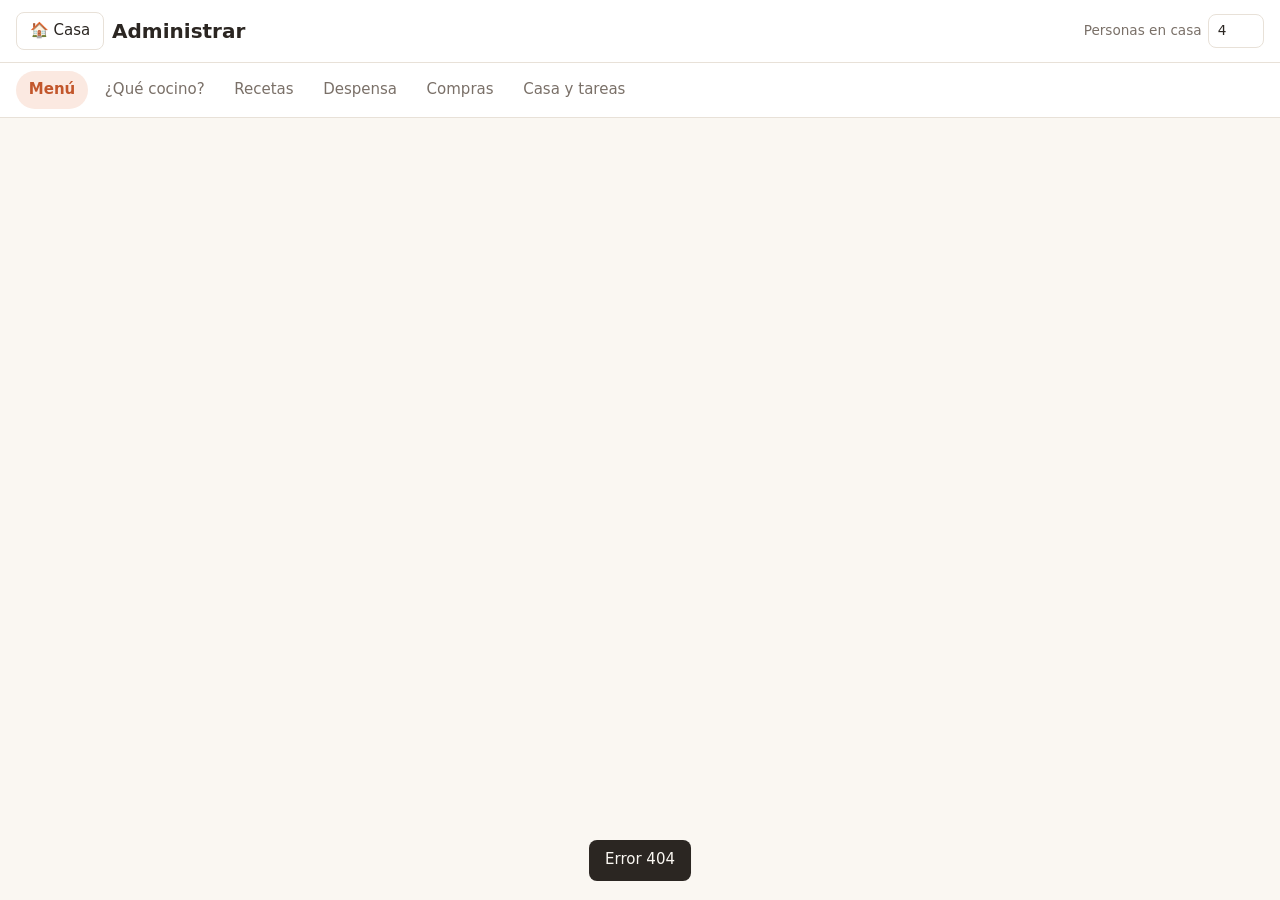
==== static/admin.html @ 9ca001b1 "Pantalla de la casa para tablet, facturas con IA y tareas del hogar - Nueva pantalla de inicio tácti" ====
<!doctype html>
<html lang="es">
<head>
  <meta charset="utf-8">
  <meta name="viewport" content="width=device-width, initial-scale=1">
  <title>MyChef · Administrar</title>
  <link rel="icon" href="data:image/svg+xml,<svg xmlns='http://www.w3.org/2000/svg' viewBox='0 0 100 100'><text y='.9em' font-size='90'>🍲</text></svg>">
  <link rel="stylesheet" href="/static/styles.css">
</head>
<body>
  <header class="topbar">
    <div class="row"><a class="btn" href="/" title="Volver a la pantalla de la casa">🏠 Casa</a><h1>Administrar</h1></div>
    <label class="household">Personas en casa
      <input id="household" type="number" min="1" max="50" value="4">
    </label>
  </header>

  <nav class="tabs" role="tablist">
    <button data-view="menu" class="active">Menú</button>
    <button data-view="cook">¿Qué cocino?</button>
    <button data-view="recipes">Recetas</button>
    <button data-view="pantry">Despensa</button>
    <button data-view="shopping">Compras</button>
    <button data-view="house">Casa y tareas</button>
  </nav>

  <main id="view"></main>

  <dialog id="modal"><div id="modal-body"></div></dialog>
  <div id="toast" role="status"></div>

  <script src="/static/admin.js" type="module"></script>
</body>
</html>
---- static/styles.css ----
:root {
  --bg: #faf7f2;
  --surface: #ffffff;
  --text: #2b2622;
  --muted: #7a7068;
  --line: #e8e1d8;
  --accent: #c2562b;
  --accent-soft: #fbe9e1;
  --ok: #2f7d4f;
  --ok-soft: #e3f3e9;
  --warn: #b7791f;
  --warn-soft: #fdf2dc;
  --bad: #b83a3a;
  --bad-soft: #fbe4e4;
  --radius: 12px;
  --shadow: 0 1px 3px rgba(43, 38, 34, .08);
}
@media (prefers-color-scheme: dark) {
  :root {
    --bg: #1c1916; --surface: #26221e; --text: #f1ebe4; --muted: #a99d91; --line: #3a342e;
    --accent: #e27a4d; --accent-soft: #3d2a20; --ok: #6cc18e; --ok-soft: #1f3327;
    --warn: #e0ae5a; --warn-soft: #3a2f1c; --bad: #e57b7b; --bad-soft: #3b2222;
    --shadow: none;
  }
}
* { box-sizing: border-box; }
body {
  margin: 0; background: var(--bg); color: var(--text);
  font: 15px/1.45 system-ui, -apple-system, "Segoe UI", Roboto, sans-serif;
}
h1 { font-size: 1.25rem; margin: 0; }
h2 { font-size: 1.15rem; margin: 0 0 .75rem; }
h3 { font-size: 1rem; margin: 1rem 0 .5rem; }
.muted { color: var(--muted); }
.small { font-size: .85rem; }

.topbar {
  display: flex; justify-content: space-between; align-items: center; gap: 1rem;
  padding: .75rem 1rem; background: var(--surface); border-bottom: 1px solid var(--line);
}
.household { font-size: .85rem; color: var(--muted); display: flex; align-items: center; gap: .4rem; }
.household input { width: 3.5rem; }

.tabs {
  display: flex; gap: .25rem; overflow-x: auto; padding: .5rem 1rem;
  background: var(--surface); border-bottom: 1px solid var(--line); position: sticky; top: 0; z-index: 5;
}
.tabs button {
  border: 0; background: none; padding: .5rem .8rem; border-radius: 999px; white-space: nowrap;
  color: var(--muted); font: inherit; cursor: pointer;
}
.tabs button.active { background: var(--accent-soft); color: var(--accent); font-weight: 600; }

main { padding: 1rem; max-width: 1100px; margin: 0 auto; }

.card {
  background: var(--surface); border: 1px solid var(--line); border-radius: var(--radius);
  padding: .9rem; box-shadow: var(--shadow);
}
.stack > * + * { margin-top: .75rem; }
.row { display: flex; gap: .5rem; align-items: center; flex-wrap: wrap; }
.spread { justify-content: space-between; }
.grid { display: grid; gap: .75rem; grid-template-columns: repeat(auto-fill, minmax(260px, 1fr)); }

button, .btn {
  font: inherit; border: 1px solid var(--line); background: var(--surface); color: var(--text);
  padding: .45rem .8rem; border-radius: 8px; cursor: pointer;
}
button.primary { background: var(--accent); border-color: var(--accent); color: #fff; }
button.ghost { border-color: transparent; background: none; }
button.danger { color: var(--bad); }
button:disabled { opacity: .5; cursor: default; }
input, select, textarea {
  font: inherit; color: var(--text); background: var(--surface);
  border: 1px solid var(--line); border-radius: 8px; padding: .4rem .55rem; min-width: 0;
}
textarea { width: 100%; min-height: 6rem; }
label.field { display: flex; flex-direction: column; gap: .2rem; font-size: .85rem; color: var(--muted); }
label.field > input, label.field > select, label.field > textarea { color: var(--text); font-size: .95rem; }

.badge {
  display: inline-block; font-size: .75rem; padding: .1rem .5rem; border-radius: 999px;
  background: var(--line); color: var(--text);
}
.badge.ok { background: var(--ok-soft); color: var(--ok); }
.badge.warn { background: var(--warn-soft); color: var(--warn); }
.badge.bad { background: var(--bad-soft); color: var(--bad); }
.badge.accent { background: var(--accent-soft); color: var(--accent); }

.bar { height: 6px; background: var(--line); border-radius: 999px; overflow: hidden; }
.bar > span { display: block; height: 100%; background: var(--ok); }
.bar.mid > span { background: var(--warn); }
.bar.low > span { background: var(--bad); }

/* Menú semanal */
.week { display: grid; gap: .75rem; grid-template-columns: repeat(auto-fill, minmax(230px, 1fr)); }
.day.today { outline: 2px solid var(--accent); }
.day h3 { margin: 0 0 .5rem; text-transform: capitalize; }
.slot { border-top: 1px dashed var(--line); padding: .4rem 0; }
.slot-title { font-size: .75rem; text-transform: uppercase; letter-spacing: .04em; color: var(--muted); }
.entry { display: flex; align-items: center; gap: .3rem; margin: .2rem 0; }
.entry a { flex: 1; cursor: pointer; color: var(--text); text-decoration: none; }
.entry a:hover { text-decoration: underline; }
.entry.cooked a { text-decoration: line-through; color: var(--muted); }
.entry button { padding: .1rem .4rem; }

/* Listas */
ul.clean { list-style: none; padding: 0; margin: 0; }
ul.clean li { padding: .4rem 0; border-bottom: 1px solid var(--line); }
ul.clean li:last-child { border-bottom: 0; }
.ing-status { width: 1.3rem; display: inline-block; text-align: center; }
table { width: 100%; border-collapse: collapse; }
td, th { padding: .35rem .3rem; border-bottom: 1px solid var(--line); text-align: left; vertical-align: middle; }
th { font-size: .8rem; color: var(--muted); font-weight: 500; }
td input { width: 100%; }
.table-wrap { overflow-x: auto; }
.table-wrap table { min-width: 560px; }
td input[type=checkbox] { width: auto; }
tr.expiring td { background: var(--warn-soft); }
.instructions { white-space: pre-wrap; }

/* Formularios de receta */
.ing-row { display: grid; gap: .35rem; grid-template-columns: 2fr .8fr .9fr 1.3fr auto auto; align-items: center; }
.form-grid { display: grid; gap: .6rem; grid-template-columns: repeat(auto-fill, minmax(180px, 1fr)); }

dialog {
  border: 0; border-radius: var(--radius); padding: 0; width: min(760px, 96vw);
  max-height: 92vh; background: var(--surface); color: var(--text);
}
dialog::backdrop { background: rgba(0, 0, 0, .45); }
#modal-body { padding: 1.1rem; }
.modal-head { display: flex; justify-content: space-between; align-items: start; gap: 1rem; }

#toast {
  position: fixed; left: 50%; bottom: 1.2rem; transform: translateX(-50%);
  background: var(--text); color: var(--bg); padding: .6rem 1rem; border-radius: 8px;
  opacity: 0; pointer-events: none; transition: opacity .2s; max-width: 90vw;
}
#toast.show { opacity: 1; }
.empty { text-align: center; padding: 2rem 1rem; color: var(--muted); }

@media (max-width: 640px) {
  .ing-row { grid-template-columns: 1fr 1fr 1fr; }
  .ing-row .ing-name { grid-column: 1 / -1; }
  main { padding: .75rem; }
}
a.btn { text-decoration: none; display: inline-block; }

/* PIN de la casa */
.pin-screen {
  position: fixed; inset: 0; z-index: 100; background: var(--bg);
  display: grid; place-items: center; padding: 1rem;
}
.pin-card { text-align: center; width: min(360px, 100%); }
.pin-emoji { font-size: 3.5rem; }
.pin-dots { font-size: 2rem; letter-spacing: .4rem; min-height: 2.8rem; }
.pin-error { color: var(--bad); min-height: 1.4rem; }
.pin-pad { display: grid; grid-template-columns: repeat(3, 1fr); gap: .7rem; margin-top: .5rem; }
.pin-pad button { font-size: 1.8rem; padding: 1rem 0; border-radius: 16px; }
.pin-pad button.ok { background: var(--ok); border-color: var(--ok); color: #fff; }
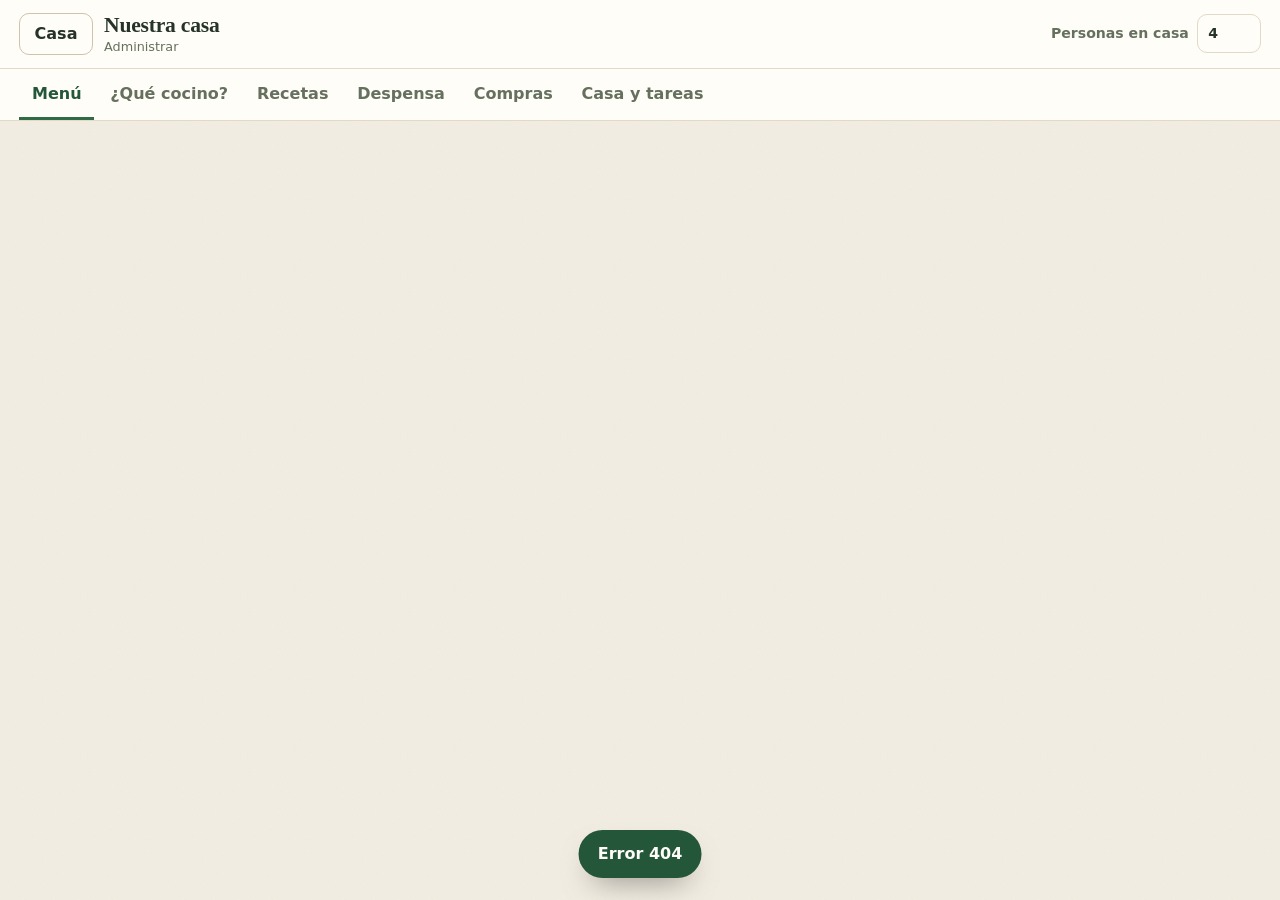
==== commit eb90639d: "Nueva identidad visual: verde hogareño, tipografía propia y modales - Paleta verde huerta con lino, " ====
--- a/static/admin.html
+++ b/static/admin.html
@@ -3,13 +3,17 @@
 <head>
   <meta charset="utf-8">
   <meta name="viewport" content="width=device-width, initial-scale=1">
+  <meta name="theme-color" content="#2f6b45">
   <title>MyChef · Administrar</title>
-  <link rel="icon" href="data:image/svg+xml,<svg xmlns='http://www.w3.org/2000/svg' viewBox='0 0 100 100'><text y='.9em' font-size='90'>🍲</text></svg>">
+  <link rel="icon" href="/static/icon.svg" type="image/svg+xml">
   <link rel="stylesheet" href="/static/styles.css">
 </head>
 <body>
   <header class="topbar">
-    <div class="row"><a class="btn" href="/" title="Volver a la pantalla de la casa">🏠 Casa</a><h1>Administrar</h1></div>
+    <div class="brand">
+      <a class="btn" href="/" title="Volver a la pantalla de la casa" id="home-link">Casa</a>
+      <h1><span id="house-title">Nuestra casa</span><small>Administrar</small></h1>
+    </div>
     <label class="household">Personas en casa
       <input id="household" type="number" min="1" max="50" value="4">
     </label>
--- a/static/styles.css
+++ b/static/styles.css
@@ -1,160 +1,266 @@
+/* MyChef — identidad visual compartida.
+   Verde de huerta como color principal, papel de lino de fondo, terracota y miel de acento.
+   Títulos en Fraunces (serif cálida, de recetario) y texto en Atkinson Hyperlegible (hecha para leerse fácil). */
+
+@font-face { font-family: "Fraunces"; src: url(/static/fonts/fraunces-latin-600-normal.woff2) format("woff2"); font-weight: 600; font-display: swap; }
+@font-face { font-family: "Fraunces"; src: url(/static/fonts/fraunces-latin-700-normal.woff2) format("woff2"); font-weight: 700; font-display: swap; }
+@font-face { font-family: "Fraunces"; src: url(/static/fonts/fraunces-latin-500-italic.woff2) format("woff2"); font-weight: 500; font-style: italic; font-display: swap; }
+@font-face { font-family: "Atkinson"; src: url(/static/fonts/atkinson-hyperlegible-latin-400-normal.woff2) format("woff2"); font-weight: 400; font-display: swap; }
+@font-face { font-family: "Atkinson"; src: url(/static/fonts/atkinson-hyperlegible-latin-700-normal.woff2) format("woff2"); font-weight: 700; font-display: swap; }
+
 :root {
-  --bg: #faf7f2;
-  --surface: #ffffff;
-  --text: #2b2622;
-  --muted: #7a7068;
-  --line: #e8e1d8;
-  --accent: #c2562b;
-  --accent-soft: #fbe9e1;
-  --ok: #2f7d4f;
-  --ok-soft: #e3f3e9;
-  --warn: #b7791f;
-  --warn-soft: #fdf2dc;
-  --bad: #b83a3a;
-  --bad-soft: #fbe4e4;
-  --radius: 12px;
-  --shadow: 0 1px 3px rgba(43, 38, 34, .08);
+  --bg: #f3eee3;          /* lino */
+  --paper: #fffdf7;       /* papel */
+  --paper-2: #f8f3e8;     /* papel un poco más oscuro */
+  --ink: #263328;         /* tinta verde casi negra */
+  --muted: #65705e;
+  --line: #e2d9c7;
+  --line-strong: #cfc3ac;
+
+  --green: #2f6b45;       /* principal: verde huerta */
+  --green-hover: #265a39;
+  --green-ink: #24563a;
+  --green-soft: #e1ebd9;  /* salvia */
+  --green-mist: #eef3e8;
+  --on-green: #ffffff;
+
+  --terra: #9c4629;       /* terracota */
+  --terra-soft: #f5e0d5;
+  --honey: #8a5e0a;       /* miel */
+  --honey-fill: #e4b34c;
+  --honey-soft: #f7e9c6;
+  --berry: #a23b3b;
+  --berry-soft: #f4dcd8;
+
+  --serif: "Fraunces", "Iowan Old Style", Georgia, serif;
+  --sans: "Atkinson", "Segoe UI", system-ui, sans-serif;
+  --r-sm: 10px;
+  --r: 16px;
+  --r-lg: 24px;
+  --lift: 0 1px 0 var(--line-strong), 0 6px 18px -12px rgba(38, 51, 40, .35);
+  --grain: url("data:image/svg+xml,%3Csvg xmlns='http://www.w3.org/2000/svg' width='160' height='160'%3E%3Cfilter id='n'%3E%3CfeTurbulence type='fractalNoise' baseFrequency='.9' numOctaves='2' stitchTiles='stitch'/%3E%3CfeColorMatrix values='0 0 0 0 .4 0 0 0 0 .35 0 0 0 0 .25 0 0 0 .05 0'/%3E%3C/filter%3E%3Crect width='100%25' height='100%25' filter='url(%23n)'/%3E%3C/svg%3E");
+  color-scheme: light;
 }
 @media (prefers-color-scheme: dark) {
   :root {
-    --bg: #1c1916; --surface: #26221e; --text: #f1ebe4; --muted: #a99d91; --line: #3a342e;
-    --accent: #e27a4d; --accent-soft: #3d2a20; --ok: #6cc18e; --ok-soft: #1f3327;
-    --warn: #e0ae5a; --warn-soft: #3a2f1c; --bad: #e57b7b; --bad-soft: #3b2222;
-    --shadow: none;
+    --bg: #161d18; --paper: #1f2821; --paper-2: #243026; --ink: #eceadf; --muted: #a3ac9c;
+    --line: #33402f; --line-strong: #435240;
+    --green: #7dbb8c; --green-hover: #92c9a0; --green-ink: #9ad0a6; --green-soft: #253a2b; --green-mist: #1d2a20;
+    --on-green: #10251a;
+    --terra: #e3906f; --terra-soft: #3a2a22; --honey: #e6c06a; --honey-fill: #c99a3a; --honey-soft: #3a3020;
+    --berry: #ec8c84; --berry-soft: #3d2624;
+    --lift: 0 1px 0 #0e130f, 0 8px 20px -14px rgba(0, 0, 0, .7);
+    color-scheme: dark;
   }
 }
+
 * { box-sizing: border-box; }
+html { -webkit-text-size-adjust: 100%; }
 body {
-  margin: 0; background: var(--bg); color: var(--text);
-  font: 15px/1.45 system-ui, -apple-system, "Segoe UI", Roboto, sans-serif;
-}
-h1 { font-size: 1.25rem; margin: 0; }
-h2 { font-size: 1.15rem; margin: 0 0 .75rem; }
-h3 { font-size: 1rem; margin: 1rem 0 .5rem; }
+  margin: 0; color: var(--ink); background: var(--bg) var(--grain);
+  font: 16px/1.5 var(--sans);
+}
+h1, h2, h3 { font-family: var(--serif); font-weight: 600; letter-spacing: -.01em; line-height: 1.2; }
+h1 { font-size: 1.5rem; margin: 0; }
+h2 { font-size: 1.25rem; margin: 0 0 .75rem; }
+h3 { font-size: 1.05rem; margin: 1.1rem 0 .5rem; }
 .muted { color: var(--muted); }
-.small { font-size: .85rem; }
-
-.topbar {
-  display: flex; justify-content: space-between; align-items: center; gap: 1rem;
-  padding: .75rem 1rem; background: var(--surface); border-bottom: 1px solid var(--line);
-}
-.household { font-size: .85rem; color: var(--muted); display: flex; align-items: center; gap: .4rem; }
-.household input { width: 3.5rem; }
-
-.tabs {
-  display: flex; gap: .25rem; overflow-x: auto; padding: .5rem 1rem;
-  background: var(--surface); border-bottom: 1px solid var(--line); position: sticky; top: 0; z-index: 5;
-}
-.tabs button {
-  border: 0; background: none; padding: .5rem .8rem; border-radius: 999px; white-space: nowrap;
-  color: var(--muted); font: inherit; cursor: pointer;
-}
-.tabs button.active { background: var(--accent-soft); color: var(--accent); font-weight: 600; }
-
-main { padding: 1rem; max-width: 1100px; margin: 0 auto; }
+.small { font-size: .88rem; }
+.i { flex: none; vertical-align: -0.2em; }
+a { color: var(--green-ink); }
+
+/* ---------------------------------------------------------------- botones y campos */
+
+button, .btn {
+  font: inherit; font-weight: 700; color: var(--ink); cursor: pointer;
+  display: inline-flex; align-items: center; justify-content: center; gap: .45rem;
+  background: var(--paper); border: 1.5px solid var(--line-strong); border-radius: var(--r-sm);
+  padding: .5rem .9rem; transition: background .15s, border-color .15s, transform .08s;
+}
+button:hover, .btn:hover { border-color: var(--green); }
+button:active, .btn:active { transform: translateY(1px); }
+button:focus-visible, .btn:focus-visible, input:focus-visible, select:focus-visible, textarea:focus-visible {
+  outline: 3px solid color-mix(in srgb, var(--green) 45%, transparent); outline-offset: 2px;
+}
+button.primary, .btn-primary { background: var(--green); border-color: var(--green); color: var(--on-green); }
+button.primary:hover, .btn-primary:hover { background: var(--green-hover); border-color: var(--green-hover); }
+.btn-soft { background: var(--green-soft); border-color: transparent; color: var(--green-ink); }
+.btn-plain { background: var(--paper); }
+.btn-danger, button.danger { color: var(--berry); }
+.btn-danger { background: var(--berry-soft); border-color: transparent; }
+button.ghost { background: none; border-color: transparent; }
+button.ghost:hover { background: var(--green-mist); }
+button:disabled { opacity: .45; cursor: default; transform: none; }
+a.btn { text-decoration: none; }
+
+input, select, textarea {
+  font: inherit; color: var(--ink); background: var(--paper);
+  border: 1.5px solid var(--line); border-radius: var(--r-sm); padding: .5rem .65rem; min-width: 0;
+}
+input::placeholder, textarea::placeholder { color: color-mix(in srgb, var(--muted) 75%, transparent); }
+input[type=checkbox] { accent-color: var(--green); width: 1.15rem; height: 1.15rem; }
+textarea { width: 100%; min-height: 6rem; }
+label.field { display: flex; flex-direction: column; gap: .25rem; font-size: .88rem; color: var(--muted); font-weight: 700; }
+label.field > input, label.field > select, label.field > textarea { font-weight: 400; font-size: 1rem; }
+
+/* ---------------------------------------------------------------- piezas comunes */
 
 .card {
-  background: var(--surface); border: 1px solid var(--line); border-radius: var(--radius);
-  padding: .9rem; box-shadow: var(--shadow);
+  background: var(--paper); border: 1px solid var(--line); border-radius: var(--r);
+  padding: 1rem; box-shadow: var(--lift);
 }
 .stack > * + * { margin-top: .75rem; }
 .row { display: flex; gap: .5rem; align-items: center; flex-wrap: wrap; }
 .spread { justify-content: space-between; }
-.grid { display: grid; gap: .75rem; grid-template-columns: repeat(auto-fill, minmax(260px, 1fr)); }
-
-button, .btn {
-  font: inherit; border: 1px solid var(--line); background: var(--surface); color: var(--text);
-  padding: .45rem .8rem; border-radius: 8px; cursor: pointer;
-}
-button.primary { background: var(--accent); border-color: var(--accent); color: #fff; }
-button.ghost { border-color: transparent; background: none; }
-button.danger { color: var(--bad); }
-button:disabled { opacity: .5; cursor: default; }
-input, select, textarea {
-  font: inherit; color: var(--text); background: var(--surface);
-  border: 1px solid var(--line); border-radius: 8px; padding: .4rem .55rem; min-width: 0;
-}
-textarea { width: 100%; min-height: 6rem; }
-label.field { display: flex; flex-direction: column; gap: .2rem; font-size: .85rem; color: var(--muted); }
-label.field > input, label.field > select, label.field > textarea { color: var(--text); font-size: .95rem; }
+.grid { display: grid; gap: .9rem; grid-template-columns: repeat(auto-fill, minmax(260px, 1fr)); }
 
 .badge {
-  display: inline-block; font-size: .75rem; padding: .1rem .5rem; border-radius: 999px;
-  background: var(--line); color: var(--text);
-}
-.badge.ok { background: var(--ok-soft); color: var(--ok); }
-.badge.warn { background: var(--warn-soft); color: var(--warn); }
-.badge.bad { background: var(--bad-soft); color: var(--bad); }
-.badge.accent { background: var(--accent-soft); color: var(--accent); }
-
-.bar { height: 6px; background: var(--line); border-radius: 999px; overflow: hidden; }
-.bar > span { display: block; height: 100%; background: var(--ok); }
-.bar.mid > span { background: var(--warn); }
-.bar.low > span { background: var(--bad); }
-
-/* Menú semanal */
-.week { display: grid; gap: .75rem; grid-template-columns: repeat(auto-fill, minmax(230px, 1fr)); }
-.day.today { outline: 2px solid var(--accent); }
-.day h3 { margin: 0 0 .5rem; text-transform: capitalize; }
-.slot { border-top: 1px dashed var(--line); padding: .4rem 0; }
-.slot-title { font-size: .75rem; text-transform: uppercase; letter-spacing: .04em; color: var(--muted); }
-.entry { display: flex; align-items: center; gap: .3rem; margin: .2rem 0; }
-.entry a { flex: 1; cursor: pointer; color: var(--text); text-decoration: none; }
-.entry a:hover { text-decoration: underline; }
-.entry.cooked a { text-decoration: line-through; color: var(--muted); }
-.entry button { padding: .1rem .4rem; }
-
-/* Listas */
+  display: inline-flex; align-items: center; gap: .25rem; font-size: .78rem; font-weight: 700;
+  padding: .12rem .55rem; border-radius: 999px; background: var(--paper-2); color: var(--muted);
+  border: 1px solid var(--line);
+}
+.badge.ok { background: var(--green-soft); color: var(--green-ink); border-color: transparent; }
+.badge.warn { background: var(--honey-soft); color: var(--honey); border-color: transparent; }
+.badge.bad { background: var(--berry-soft); color: var(--berry); border-color: transparent; }
+.badge.accent { background: var(--terra-soft); color: var(--terra); border-color: transparent; }
+
+.bar { height: 7px; background: var(--paper-2); border-radius: 999px; overflow: hidden; border: 1px solid var(--line); }
+.bar > span { display: block; height: 100%; background: var(--green); border-radius: 999px; }
+.bar.mid > span { background: var(--honey-fill); }
+.bar.low > span { background: var(--terra); }
+
 ul.clean { list-style: none; padding: 0; margin: 0; }
-ul.clean li { padding: .4rem 0; border-bottom: 1px solid var(--line); }
+ul.clean li { padding: .5rem 0; border-bottom: 1px dashed var(--line); }
 ul.clean li:last-child { border-bottom: 0; }
-.ing-status { width: 1.3rem; display: inline-block; text-align: center; }
+.ing-status { width: 1.4rem; display: inline-flex; justify-content: center; }
+.st-ok { color: var(--green); } .st-poco { color: var(--honey); } .st-falta { color: var(--berry); }
 table { width: 100%; border-collapse: collapse; }
-td, th { padding: .35rem .3rem; border-bottom: 1px solid var(--line); text-align: left; vertical-align: middle; }
-th { font-size: .8rem; color: var(--muted); font-weight: 500; }
+td, th { padding: .45rem .35rem; border-bottom: 1px dashed var(--line); text-align: left; vertical-align: middle; }
+th { font-size: .78rem; color: var(--muted); font-weight: 700; text-transform: uppercase; letter-spacing: .04em; }
 td input { width: 100%; }
 .table-wrap { overflow-x: auto; }
-.table-wrap table { min-width: 560px; }
+.table-wrap table { min-width: 620px; }
 td input[type=checkbox] { width: auto; }
-tr.expiring td { background: var(--warn-soft); }
+tr.expiring td { background: var(--honey-soft); }
+tr.cat th { font-family: var(--serif); font-style: italic; font-weight: 500; font-size: 1rem; text-transform: none; letter-spacing: 0; color: var(--green-ink); padding-top: 1rem; }
 .instructions { white-space: pre-wrap; }
-
-/* Formularios de receta */
-.ing-row { display: grid; gap: .35rem; grid-template-columns: 2fr .8fr .9fr 1.3fr auto auto; align-items: center; }
-.form-grid { display: grid; gap: .6rem; grid-template-columns: repeat(auto-fill, minmax(180px, 1fr)); }
-
-dialog {
-  border: 0; border-radius: var(--radius); padding: 0; width: min(760px, 96vw);
-  max-height: 92vh; background: var(--surface); color: var(--text);
-}
-dialog::backdrop { background: rgba(0, 0, 0, .45); }
-#modal-body { padding: 1.1rem; }
-.modal-head { display: flex; justify-content: space-between; align-items: start; gap: 1rem; }
+.empty { text-align: center; padding: 2.5rem 1rem; color: var(--muted); }
+.empty .i { color: var(--green); margin-bottom: .5rem; }
+
+/* ---------------------------------------------------------------- administrar */
+
+.topbar {
+  display: flex; justify-content: space-between; align-items: center; gap: 1rem;
+  padding: .8rem 1.2rem; background: var(--paper); border-bottom: 1px solid var(--line);
+}
+.brand { display: flex; align-items: center; gap: .7rem; }
+.brand h1 { font-size: 1.35rem; }
+.brand small { display: block; font-family: var(--sans); font-size: .8rem; color: var(--muted); font-weight: 400; letter-spacing: 0; }
+.household { font-size: .88rem; color: var(--muted); display: flex; align-items: center; gap: .5rem; font-weight: 700; }
+.household input { width: 4rem; }
+
+.tabs {
+  display: flex; gap: .2rem; overflow-x: auto; padding: 0 1.2rem;
+  background: var(--paper); border-bottom: 1px solid var(--line); position: sticky; top: 0; z-index: 5;
+}
+.tabs button {
+  border: 0; border-bottom: 3px solid transparent; background: none; border-radius: 0;
+  padding: .85rem .8rem .7rem; white-space: nowrap; color: var(--muted);
+}
+.tabs button:hover { color: var(--ink); background: none; }
+.tabs button.active { color: var(--green-ink); border-bottom-color: var(--green); }
+
+main { padding: 1.2rem; max-width: 1120px; margin: 0 auto; }
+
+.week { display: grid; gap: .9rem; grid-template-columns: repeat(auto-fill, minmax(235px, 1fr)); }
+.day.today { border-color: var(--green); box-shadow: 0 0 0 2px var(--green-soft), var(--lift); }
+.day h3 { margin: 0 0 .5rem; }
+.slot { border-top: 1px dashed var(--line); padding: .45rem 0; }
+.slot-title { font-size: .74rem; text-transform: uppercase; letter-spacing: .06em; color: var(--muted); font-weight: 700; }
+.entry { display: flex; align-items: center; gap: .3rem; margin: .25rem 0; }
+.entry a { flex: 1; cursor: pointer; color: var(--ink); text-decoration: none; }
+.entry a:hover { color: var(--green-ink); text-decoration: underline; }
+.entry.cooked a { text-decoration: line-through; color: var(--muted); }
+.entry button { padding: .2rem .35rem; }
+
+.ing-row { display: grid; gap: .4rem; grid-template-columns: 2fr .8fr .9fr 1.3fr auto auto; align-items: center; }
+.form-grid { display: grid; gap: .7rem; grid-template-columns: repeat(auto-fill, minmax(180px, 1fr)); }
+
+/* ---------------------------------------------------------------- modales */
+
+dialog.m, dialog#modal {
+  border: 0; padding: 0; width: min(640px, calc(100vw - 2rem)); max-height: calc(100dvh - 2rem);
+  background: var(--paper); color: var(--ink); border-radius: var(--r-lg);
+  box-shadow: 0 30px 80px -30px rgba(20, 30, 22, .55);
+  display: flex; flex-direction: column; overflow: hidden;
+  animation: m-in .18s ease-out;
+}
+dialog.m:not([open]), dialog#modal:not([open]) { display: none; }
+dialog#modal { width: min(780px, calc(100vw - 2rem)); }
+dialog.m.narrow { width: min(440px, calc(100vw - 2rem)); }
+dialog.m.wide { width: min(900px, calc(100vw - 2rem)); }
+dialog.m.closing { animation: m-out .14s ease-in forwards; }
+dialog::backdrop { background: rgba(22, 32, 24, .45); backdrop-filter: blur(2px); }
+@keyframes m-in { from { opacity: 0; transform: translateY(8px) scale(.98); } }
+@keyframes m-out { to { opacity: 0; transform: translateY(6px) scale(.98); } }
+
+.m-head {
+  display: flex; align-items: center; justify-content: space-between; gap: 1rem;
+  padding: 1.1rem 1.2rem .6rem 1.4rem;
+}
+.m-title { margin: 0; font-size: 1.35rem; }
+.m-x { border: 0; background: var(--paper-2); width: 40px; height: 40px; padding: 0; border-radius: 50%; color: var(--muted); }
+.m-x:hover { background: var(--green-soft); color: var(--green-ink); }
+.m-body { padding: .2rem 1.4rem 1rem; overflow-y: auto; }
+.m-text { margin: 0; font-size: 1.05rem; color: var(--muted); }
+.m-actions {
+  display: flex; justify-content: flex-end; gap: .6rem; flex-wrap: wrap;
+  padding: .9rem 1.2rem 1.1rem; border-top: 1px dashed var(--line); background: var(--paper-2);
+}
+.m-actions button { padding: .7rem 1.2rem; font-size: 1.02rem; }
+#modal-body { padding: 1.2rem 1.4rem 1.3rem; overflow-y: auto; }
+.modal-head { display: flex; justify-content: space-between; align-items: start; gap: 1rem; margin-bottom: .4rem; }
+.modal-head h2 { margin: 0; font-size: 1.35rem; }
+
+/* selector de caras / dibujos */
+.pick { display: flex; flex-wrap: wrap; gap: .45rem; margin-top: .4rem; }
+.pick label { cursor: pointer; }
+.pick input { position: absolute; opacity: 0; pointer-events: none; }
+.pick span {
+  display: grid; place-items: center; width: 52px; height: 52px; font-size: 1.7rem; border-radius: 14px;
+  background: var(--paper-2); border: 2px solid var(--line);
+}
+.pick input:checked + span { border-color: var(--green); background: var(--green-soft); }
+.pick input:focus-visible + span { outline: 3px solid color-mix(in srgb, var(--green) 45%, transparent); }
+.m-title:empty { visibility: hidden; }
+
+/* ---------------------------------------------------------------- aviso flotante */
 
 #toast {
-  position: fixed; left: 50%; bottom: 1.2rem; transform: translateX(-50%);
-  background: var(--text); color: var(--bg); padding: .6rem 1rem; border-radius: 8px;
-  opacity: 0; pointer-events: none; transition: opacity .2s; max-width: 90vw;
-}
-#toast.show { opacity: 1; }
-.empty { text-align: center; padding: 2rem 1rem; color: var(--muted); }
+  position: fixed; left: 50%; bottom: 1.4rem; transform: translate(-50%, 8px); z-index: 200;
+  background: var(--green-ink); color: var(--paper); padding: .75rem 1.2rem; border-radius: 999px;
+  font-weight: 700; box-shadow: 0 14px 30px -14px rgba(0, 0, 0, .5);
+  opacity: 0; pointer-events: none; transition: opacity .2s, transform .2s; max-width: calc(100vw - 2rem);
+}
+@media (prefers-color-scheme: dark) { #toast { background: var(--green); color: var(--on-green); } }
+#toast.show { opacity: 1; transform: translate(-50%, 0); }
+
+/* ---------------------------------------------------------------- PIN */
+
+.pin-screen { position: fixed; inset: 0; z-index: 100; background: var(--bg) var(--grain); display: grid; place-items: center; padding: 1rem; }
+.pin-card { text-align: center; width: min(340px, 100%); }
+.pin-emoji { color: var(--green); }
+.pin-card h2 { font-size: 1.6rem; margin: .4rem 0 1rem; }
+.pin-dots { font-size: 1.6rem; letter-spacing: .5rem; min-height: 2.6rem; color: var(--green); }
+.pin-error { color: var(--berry); min-height: 1.5rem; font-weight: 700; }
+.pin-pad { display: grid; grid-template-columns: repeat(3, 1fr); gap: .7rem; margin-top: .6rem; }
+.pin-pad button { font-family: var(--serif); font-size: 1.8rem; padding: .9rem 0; border-radius: var(--r); }
+.pin-pad button.ok { background: var(--green); border-color: var(--green); color: var(--on-green); }
 
 @media (max-width: 640px) {
   .ing-row { grid-template-columns: 1fr 1fr 1fr; }
   .ing-row .ing-name { grid-column: 1 / -1; }
-  main { padding: .75rem; }
-}
-a.btn { text-decoration: none; display: inline-block; }
-
-/* PIN de la casa */
-.pin-screen {
-  position: fixed; inset: 0; z-index: 100; background: var(--bg);
-  display: grid; place-items: center; padding: 1rem;
-}
-.pin-card { text-align: center; width: min(360px, 100%); }
-.pin-emoji { font-size: 3.5rem; }
-.pin-dots { font-size: 2rem; letter-spacing: .4rem; min-height: 2.8rem; }
-.pin-error { color: var(--bad); min-height: 1.4rem; }
-.pin-pad { display: grid; grid-template-columns: repeat(3, 1fr); gap: .7rem; margin-top: .5rem; }
-.pin-pad button { font-size: 1.8rem; padding: 1rem 0; border-radius: 16px; }
-.pin-pad button.ok { background: var(--ok); border-color: var(--ok); color: #fff; }
+  main { padding: .8rem; }
+  .topbar { padding: .7rem .9rem; }
+  .tabs { padding: 0 .6rem; }
+}
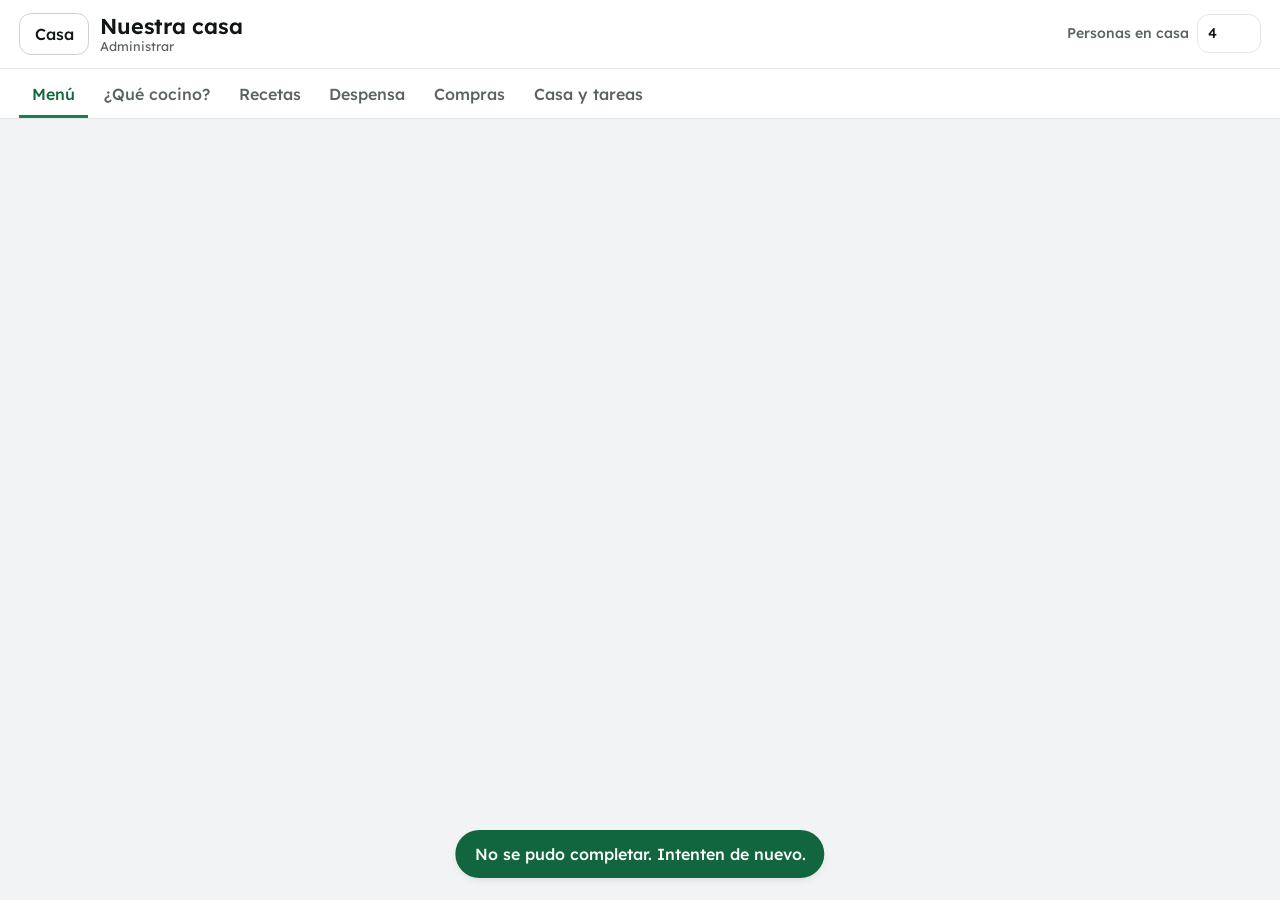
==== commit e69be76f: "Rediseño estilo Samsung Family Hub con fotos de la familia - Inicio: fotos de la familia a pantalla " ====
--- a/static/admin.html
+++ b/static/admin.html
@@ -3,7 +3,7 @@
 <head>
   <meta charset="utf-8">
   <meta name="viewport" content="width=device-width, initial-scale=1">
-  <meta name="theme-color" content="#2f6b45">
+  <meta name="theme-color" content="#17804f">
   <title>MyChef · Administrar</title>
   <link rel="icon" href="/static/icon.svg" type="image/svg+xml">
   <link rel="stylesheet" href="/static/styles.css">
--- a/static/styles.css
+++ b/static/styles.css
@@ -1,55 +1,58 @@
 /* MyChef — identidad visual compartida.
-   Verde de huerta como color principal, papel de lino de fondo, terracota y miel de acento.
-   Títulos en Fraunces (serif cálida, de recetario) y texto en Atkinson Hyperlegible (hecha para leerse fácil). */
-
-@font-face { font-family: "Fraunces"; src: url(/static/fonts/fraunces-latin-600-normal.woff2) format("woff2"); font-weight: 600; font-display: swap; }
-@font-face { font-family: "Fraunces"; src: url(/static/fonts/fraunces-latin-700-normal.woff2) format("woff2"); font-weight: 700; font-display: swap; }
-@font-face { font-family: "Fraunces"; src: url(/static/fonts/fraunces-latin-500-italic.woff2) format("woff2"); font-weight: 500; font-style: italic; font-display: swap; }
-@font-face { font-family: "Atkinson"; src: url(/static/fonts/atkinson-hyperlegible-latin-400-normal.woff2) format("woff2"); font-weight: 400; font-display: swap; }
-@font-face { font-family: "Atkinson"; src: url(/static/fonts/atkinson-hyperlegible-latin-700-normal.woff2) format("woff2"); font-weight: 700; font-display: swap; }
+   Referencia: la pantalla de nevera Samsung Family Hub. Fondos neutros, superficies blancas de esquinas
+   amplias, un acento verde y una sola familia de letra, Lexend, hecha para leerse fácil. */
+
+@font-face { font-family: "Lexend"; src: url(/static/fonts/lexend-latin-300-normal.woff2) format("woff2"); font-weight: 300; font-display: swap; }
+@font-face { font-family: "Lexend"; src: url(/static/fonts/lexend-latin-400-normal.woff2) format("woff2"); font-weight: 400; font-display: swap; }
+@font-face { font-family: "Lexend"; src: url(/static/fonts/lexend-latin-500-normal.woff2) format("woff2"); font-weight: 500; font-display: swap; }
+@font-face { font-family: "Lexend"; src: url(/static/fonts/lexend-latin-600-normal.woff2) format("woff2"); font-weight: 600; font-display: swap; }
+@font-face { font-family: "Lexend"; src: url(/static/fonts/lexend-latin-700-normal.woff2) format("woff2"); font-weight: 700; font-display: swap; }
 
 :root {
-  --bg: #f3eee3;          /* lino */
-  --paper: #fffdf7;       /* papel */
-  --paper-2: #f8f3e8;     /* papel un poco más oscuro */
-  --ink: #263328;         /* tinta verde casi negra */
-  --muted: #65705e;
-  --line: #e2d9c7;
-  --line-strong: #cfc3ac;
-
-  --green: #2f6b45;       /* principal: verde huerta */
-  --green-hover: #265a39;
-  --green-ink: #24563a;
-  --green-soft: #e1ebd9;  /* salvia */
-  --green-mist: #eef3e8;
+  --bg: #f2f3f5;
+  --paper: #ffffff;
+  --paper-2: #f6f7f9;
+  --ink: #121714;
+  --muted: #5b635e;
+  --line: #e3e6e8;
+  --line-strong: #cdd2d5;
+
+  --green: #17804f;
+  --green-hover: #126b41;
+  --green-ink: #12663f;
+  --green-soft: #e2f2e8;
+  --green-mist: #eef7f1;
   --on-green: #ffffff;
 
-  --terra: #9c4629;       /* terracota */
-  --terra-soft: #f5e0d5;
-  --honey: #8a5e0a;       /* miel */
-  --honey-fill: #e4b34c;
-  --honey-soft: #f7e9c6;
-  --berry: #a23b3b;
-  --berry-soft: #f4dcd8;
-
-  --serif: "Fraunces", "Iowan Old Style", Georgia, serif;
-  --sans: "Atkinson", "Segoe UI", system-ui, sans-serif;
-  --r-sm: 10px;
-  --r: 16px;
+  --terra: #9a4a00;        /* avisos (naranja) */
+  --terra-soft: #fff0dc;
+  --honey: #9a4a00;
+  --honey-fill: #f5a524;
+  --honey-soft: #fff0dc;
+  --berry: #b3261e;        /* errores y borrar */
+  --berry-soft: #fce4e2;
+  --sky: #1558b0;
+  --sky-soft: #e3eefb;
+
+  --display: "Lexend", "Segoe UI", system-ui, sans-serif;
+  --sans: "Lexend", "Segoe UI", system-ui, sans-serif;
+  --r-sm: 12px;
+  --r: 18px;
   --r-lg: 24px;
-  --lift: 0 1px 0 var(--line-strong), 0 6px 18px -12px rgba(38, 51, 40, .35);
-  --grain: url("data:image/svg+xml,%3Csvg xmlns='http://www.w3.org/2000/svg' width='160' height='160'%3E%3Cfilter id='n'%3E%3CfeTurbulence type='fractalNoise' baseFrequency='.9' numOctaves='2' stitchTiles='stitch'/%3E%3CfeColorMatrix values='0 0 0 0 .4 0 0 0 0 .35 0 0 0 0 .25 0 0 0 .05 0'/%3E%3C/filter%3E%3Crect width='100%25' height='100%25' filter='url(%23n)'/%3E%3C/svg%3E");
+  --r-dialog: 28px;
+  --float: 0 24px 60px -24px rgba(10, 16, 12, .45), 0 4px 12px -6px rgba(10, 16, 12, .2);
+  --ease-out: cubic-bezier(.16, 1, .3, 1);
   color-scheme: light;
 }
 @media (prefers-color-scheme: dark) {
   :root {
-    --bg: #161d18; --paper: #1f2821; --paper-2: #243026; --ink: #eceadf; --muted: #a3ac9c;
-    --line: #33402f; --line-strong: #435240;
-    --green: #7dbb8c; --green-hover: #92c9a0; --green-ink: #9ad0a6; --green-soft: #253a2b; --green-mist: #1d2a20;
-    --on-green: #10251a;
-    --terra: #e3906f; --terra-soft: #3a2a22; --honey: #e6c06a; --honey-fill: #c99a3a; --honey-soft: #3a3020;
-    --berry: #ec8c84; --berry-soft: #3d2624;
-    --lift: 0 1px 0 #0e130f, 0 8px 20px -14px rgba(0, 0, 0, .7);
+    --bg: #0e1110; --paper: #1b1f1d; --paper-2: #222725; --ink: #f2f4f3; --muted: #a2aba6;
+    --line: #2c322f; --line-strong: #3b433f;
+    --green: #5ccb8f; --green-hover: #74d6a0; --green-ink: #7fd8a6; --green-soft: #1f3528; --green-mist: #18241d;
+    --on-green: #0b130e;
+    --terra: #ffb870; --terra-soft: #3a2a17; --honey: #ffb870; --honey-fill: #d98a14; --honey-soft: #3a2a17;
+    --berry: #ff9c92; --berry-soft: #3f2220; --sky: #8ab8ff; --sky-soft: #1c2a40;
+    --float: 0 24px 60px -24px rgba(0, 0, 0, .8), 0 4px 12px -6px rgba(0, 0, 0, .5);
     color-scheme: dark;
   }
 }
@@ -57,13 +60,17 @@
 * { box-sizing: border-box; }
 html { -webkit-text-size-adjust: 100%; }
 body {
-  margin: 0; color: var(--ink); background: var(--bg) var(--grain);
+  margin: 0; color: var(--ink); background: var(--bg);
   font: 16px/1.5 var(--sans);
-}
-h1, h2, h3 { font-family: var(--serif); font-weight: 600; letter-spacing: -.01em; line-height: 1.2; }
-h1 { font-size: 1.5rem; margin: 0; }
-h2 { font-size: 1.25rem; margin: 0 0 .75rem; }
-h3 { font-size: 1.05rem; margin: 1.1rem 0 .5rem; }
+  caret-color: var(--green);
+  scrollbar-color: var(--line-strong) transparent;
+}
+::selection { background: color-mix(in srgb, var(--green) 28%, transparent); color: var(--ink); }
+.num { font-variant-numeric: tabular-nums; }
+h1, h2, h3 { font-family: var(--display); font-weight: 600; letter-spacing: -.01em; line-height: 1.2; text-wrap: balance; }
+h1 { font-size: 1.65rem; margin: 0; }
+h2 { font-size: 1.4rem; margin: 0 0 .75rem; }
+h3 { font-size: 1.15rem; margin: 1.2rem 0 .5rem; }
 .muted { color: var(--muted); }
 .small { font-size: .88rem; }
 .i { flex: none; vertical-align: -0.2em; }
@@ -72,7 +79,7 @@
 /* ---------------------------------------------------------------- botones y campos */
 
 button, .btn {
-  font: inherit; font-weight: 700; color: var(--ink); cursor: pointer;
+  font: inherit; font-weight: 500; color: var(--ink); cursor: pointer;
   display: inline-flex; align-items: center; justify-content: center; gap: .45rem;
   background: var(--paper); border: 1.5px solid var(--line-strong); border-radius: var(--r-sm);
   padding: .5rem .9rem; transition: background .15s, border-color .15s, transform .08s;
@@ -91,6 +98,15 @@
 button.ghost { background: none; border-color: transparent; }
 button.ghost:hover { background: var(--green-mist); }
 button:disabled { opacity: .45; cursor: default; transform: none; }
+button[aria-busy="true"] { opacity: 1; cursor: progress; position: relative; color: transparent !important; }
+button[aria-busy="true"] > * { visibility: hidden; }
+button[aria-busy="true"]::after {
+  content: ""; position: absolute; inset: 0; margin: auto; width: 1.2em; height: 1.2em; border-radius: 50%;
+  border: 2.5px solid currentColor; border-color: var(--busy-ink, var(--on-green)) transparent var(--busy-ink, var(--on-green)) transparent;
+  animation: spin .8s linear infinite;
+}
+button:not(.primary):not(.btn-primary)[aria-busy="true"] { --busy-ink: var(--green); }
+@keyframes spin { to { transform: rotate(360deg); } }
 a.btn { text-decoration: none; }
 
 input, select, textarea {
@@ -100,14 +116,14 @@
 input::placeholder, textarea::placeholder { color: color-mix(in srgb, var(--muted) 75%, transparent); }
 input[type=checkbox] { accent-color: var(--green); width: 1.15rem; height: 1.15rem; }
 textarea { width: 100%; min-height: 6rem; }
-label.field { display: flex; flex-direction: column; gap: .25rem; font-size: .88rem; color: var(--muted); font-weight: 700; }
+label.field { display: flex; flex-direction: column; gap: .25rem; font-size: .88rem; color: var(--muted); font-weight: 500; }
 label.field > input, label.field > select, label.field > textarea { font-weight: 400; font-size: 1rem; }
 
 /* ---------------------------------------------------------------- piezas comunes */
 
 .card {
   background: var(--paper); border: 1px solid var(--line); border-radius: var(--r);
-  padding: 1rem; box-shadow: var(--lift);
+  padding: 1rem;
 }
 .stack > * + * { margin-top: .75rem; }
 .row { display: flex; gap: .5rem; align-items: center; flex-wrap: wrap; }
@@ -115,7 +131,7 @@
 .grid { display: grid; gap: .9rem; grid-template-columns: repeat(auto-fill, minmax(260px, 1fr)); }
 
 .badge {
-  display: inline-flex; align-items: center; gap: .25rem; font-size: .78rem; font-weight: 700;
+  display: inline-flex; align-items: center; gap: .25rem; font-size: .78rem; font-weight: 500;
   padding: .12rem .55rem; border-radius: 999px; background: var(--paper-2); color: var(--muted);
   border: 1px solid var(--line);
 }
@@ -136,13 +152,13 @@
 .st-ok { color: var(--green); } .st-poco { color: var(--honey); } .st-falta { color: var(--berry); }
 table { width: 100%; border-collapse: collapse; }
 td, th { padding: .45rem .35rem; border-bottom: 1px dashed var(--line); text-align: left; vertical-align: middle; }
-th { font-size: .78rem; color: var(--muted); font-weight: 700; text-transform: uppercase; letter-spacing: .04em; }
+th { font-size: .78rem; color: var(--muted); font-weight: 500; text-transform: uppercase; letter-spacing: .04em; }
 td input { width: 100%; }
 .table-wrap { overflow-x: auto; }
 .table-wrap table { min-width: 620px; }
 td input[type=checkbox] { width: auto; }
 tr.expiring td { background: var(--honey-soft); }
-tr.cat th { font-family: var(--serif); font-style: italic; font-weight: 500; font-size: 1rem; text-transform: none; letter-spacing: 0; color: var(--green-ink); padding-top: 1rem; }
+tr.cat th { font-weight: 600; font-size: .95rem; text-transform: none; letter-spacing: 0; color: var(--green-ink); padding-top: 1rem; }
 .instructions { white-space: pre-wrap; }
 .empty { text-align: center; padding: 2.5rem 1rem; color: var(--muted); }
 .empty .i { color: var(--green); margin-bottom: .5rem; }
@@ -156,7 +172,7 @@
 .brand { display: flex; align-items: center; gap: .7rem; }
 .brand h1 { font-size: 1.35rem; }
 .brand small { display: block; font-family: var(--sans); font-size: .8rem; color: var(--muted); font-weight: 400; letter-spacing: 0; }
-.household { font-size: .88rem; color: var(--muted); display: flex; align-items: center; gap: .5rem; font-weight: 700; }
+.household { font-size: .88rem; color: var(--muted); display: flex; align-items: center; gap: .5rem; font-weight: 500; }
 .household input { width: 4rem; }
 
 .tabs {
@@ -164,19 +180,19 @@
   background: var(--paper); border-bottom: 1px solid var(--line); position: sticky; top: 0; z-index: 5;
 }
 .tabs button {
-  border: 0; border-bottom: 3px solid transparent; background: none; border-radius: 0;
-  padding: .85rem .8rem .7rem; white-space: nowrap; color: var(--muted);
+  border: 0; background: none; border-radius: 0;
+  padding: .85rem .8rem .75rem; white-space: nowrap; color: var(--muted);
 }
 .tabs button:hover { color: var(--ink); background: none; }
-.tabs button.active { color: var(--green-ink); border-bottom-color: var(--green); }
+.tabs button.active { color: var(--green-ink); box-shadow: inset 0 -3px 0 var(--green); }
 
 main { padding: 1.2rem; max-width: 1120px; margin: 0 auto; }
 
 .week { display: grid; gap: .9rem; grid-template-columns: repeat(auto-fill, minmax(235px, 1fr)); }
-.day.today { border-color: var(--green); box-shadow: 0 0 0 2px var(--green-soft), var(--lift); }
+.day.today { border-color: var(--green); box-shadow: inset 0 0 0 1px var(--green); }
 .day h3 { margin: 0 0 .5rem; }
 .slot { border-top: 1px dashed var(--line); padding: .45rem 0; }
-.slot-title { font-size: .74rem; text-transform: uppercase; letter-spacing: .06em; color: var(--muted); font-weight: 700; }
+.slot-title { font-size: .74rem; text-transform: uppercase; letter-spacing: .06em; color: var(--muted); font-weight: 600; }
 .entry { display: flex; align-items: center; gap: .3rem; margin: .25rem 0; }
 .entry a { flex: 1; cursor: pointer; color: var(--ink); text-decoration: none; }
 .entry a:hover { color: var(--green-ink); text-decoration: underline; }
@@ -190,17 +206,18 @@
 
 dialog.m, dialog#modal {
   border: 0; padding: 0; width: min(640px, calc(100vw - 2rem)); max-height: calc(100dvh - 2rem);
-  background: var(--paper); color: var(--ink); border-radius: var(--r-lg);
-  box-shadow: 0 30px 80px -30px rgba(20, 30, 22, .55);
+  background: var(--paper); color: var(--ink); border-radius: var(--r-dialog);
+  box-shadow: var(--float);
   display: flex; flex-direction: column; overflow: hidden;
-  animation: m-in .18s ease-out;
+  animation: m-in .22s var(--ease-out);
 }
 dialog.m:not([open]), dialog#modal:not([open]) { display: none; }
 dialog#modal { width: min(780px, calc(100vw - 2rem)); }
 dialog.m.narrow { width: min(440px, calc(100vw - 2rem)); }
 dialog.m.wide { width: min(900px, calc(100vw - 2rem)); }
 dialog.m.closing { animation: m-out .14s ease-in forwards; }
-dialog::backdrop { background: rgba(22, 32, 24, .45); backdrop-filter: blur(2px); }
+dialog::backdrop { background: rgba(22, 32, 24, .45); animation: fade-in .22s var(--ease-out); }
+@keyframes fade-in { from { opacity: 0; } }
 @keyframes m-in { from { opacity: 0; transform: translateY(8px) scale(.98); } }
 @keyframes m-out { to { opacity: 0; transform: translateY(6px) scale(.98); } }
 
@@ -222,6 +239,9 @@
 .modal-head { display: flex; justify-content: space-between; align-items: start; gap: 1rem; margin-bottom: .4rem; }
 .modal-head h2 { margin: 0; font-size: 1.35rem; }
 
+/* avatares de la familia */
+.avatar { display: inline-grid; place-items: center; flex: none; border-radius: 50%; background: var(--av); color: #fff; font-weight: 600; line-height: 1; vertical-align: middle; }
+
 /* selector de caras / dibujos */
 .pick { display: flex; flex-wrap: wrap; gap: .45rem; margin-top: .4rem; }
 .pick label { cursor: pointer; }
@@ -239,7 +259,7 @@
 #toast {
   position: fixed; left: 50%; bottom: 1.4rem; transform: translate(-50%, 8px); z-index: 200;
   background: var(--green-ink); color: var(--paper); padding: .75rem 1.2rem; border-radius: 999px;
-  font-weight: 700; box-shadow: 0 14px 30px -14px rgba(0, 0, 0, .5);
+  font-weight: 500; box-shadow: var(--float);
   opacity: 0; pointer-events: none; transition: opacity .2s, transform .2s; max-width: calc(100vw - 2rem);
 }
 @media (prefers-color-scheme: dark) { #toast { background: var(--green); color: var(--on-green); } }
@@ -247,14 +267,14 @@
 
 /* ---------------------------------------------------------------- PIN */
 
-.pin-screen { position: fixed; inset: 0; z-index: 100; background: var(--bg) var(--grain); display: grid; place-items: center; padding: 1rem; }
+.pin-screen { position: fixed; inset: 0; z-index: 100; background: var(--bg); display: grid; place-items: center; padding: 1rem; }
 .pin-card { text-align: center; width: min(340px, 100%); }
 .pin-emoji { color: var(--green); }
 .pin-card h2 { font-size: 1.6rem; margin: .4rem 0 1rem; }
 .pin-dots { font-size: 1.6rem; letter-spacing: .5rem; min-height: 2.6rem; color: var(--green); }
-.pin-error { color: var(--berry); min-height: 1.5rem; font-weight: 700; }
+.pin-error { color: var(--berry); min-height: 1.5rem; font-weight: 500; }
 .pin-pad { display: grid; grid-template-columns: repeat(3, 1fr); gap: .7rem; margin-top: .6rem; }
-.pin-pad button { font-family: var(--serif); font-size: 1.8rem; padding: .9rem 0; border-radius: var(--r); }
+.pin-pad button { font-size: 1.7rem; font-variant-numeric: tabular-nums; padding: .9rem 0; border-radius: var(--r); }
 .pin-pad button.ok { background: var(--green); border-color: var(--green); color: var(--on-green); }
 
 @media (max-width: 640px) {
@@ -264,3 +284,8 @@
   .topbar { padding: .7rem .9rem; }
   .tabs { padding: 0 .6rem; }
 }
+
+@media (prefers-reduced-motion: reduce) {
+  *, *::before, *::after, dialog::backdrop { animation-duration: .01ms !important; animation-iteration-count: 1 !important; transition-duration: .01ms !important; }
+  button[aria-busy="true"]::after { animation: spin 1.6s linear infinite !important; }
+}
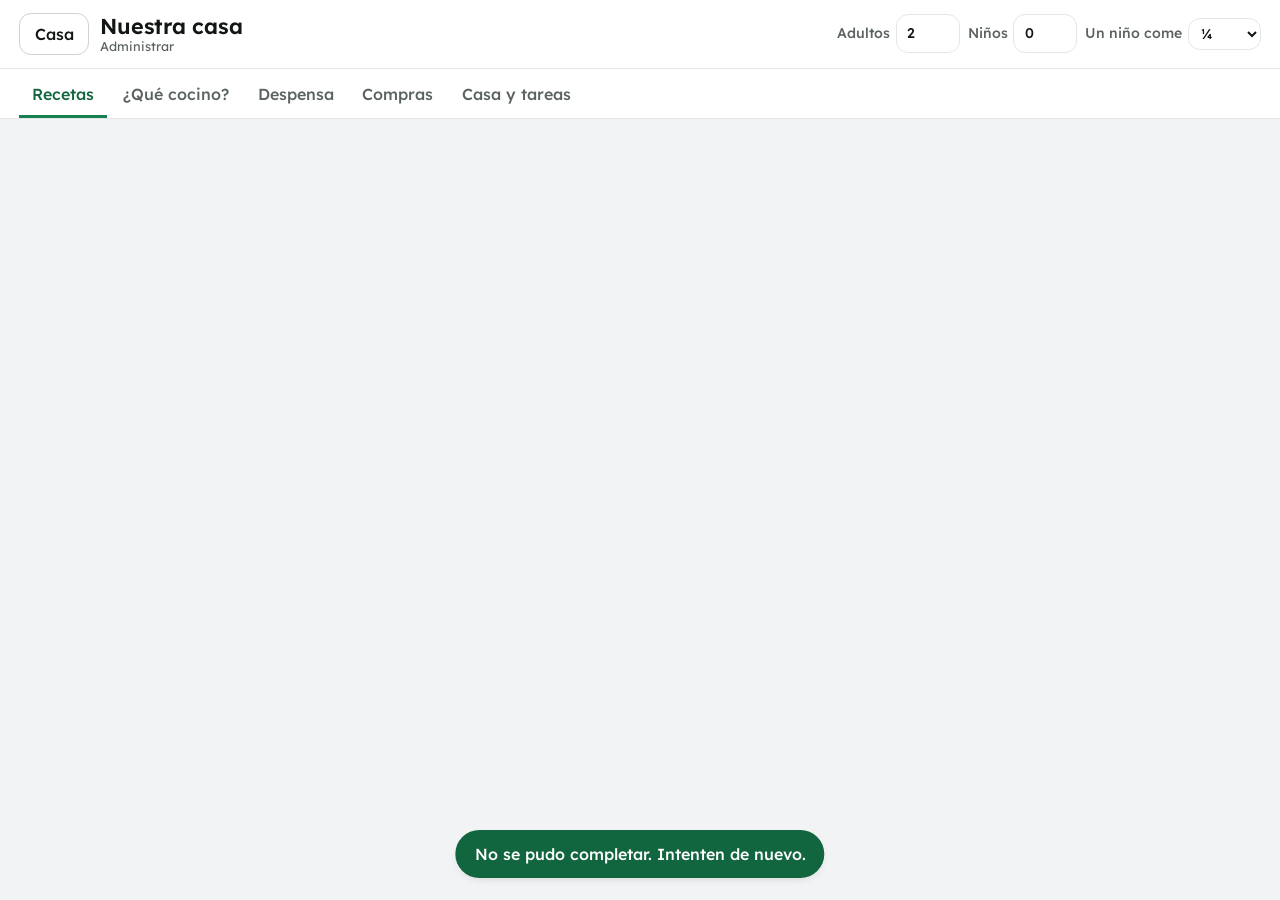
==== commit 9f79c9cc: "Inventario por grupos, porciones de niños, menú y tareas en la tablet - ¿Qué hay?: revisar la casa p" ====
--- a/static/admin.html
+++ b/static/admin.html
@@ -14,15 +14,19 @@
       <a class="btn" href="/" title="Volver a la pantalla de la casa" id="home-link">Casa</a>
       <h1><span id="house-title">Nuestra casa</span><small>Administrar</small></h1>
     </div>
-    <label class="household">Personas en casa
-      <input id="household" type="number" min="1" max="50" value="4">
-    </label>
+    <div class="household" role="group" aria-label="Quiénes comen en casa">
+      <label>Adultos <input id="household" type="number" min="1" max="50" value="2"></label>
+      <label>Niños <input id="household-kids" type="number" min="0" max="20" value="0"></label>
+      <label>Un niño come
+        <select id="kid-portion">
+          <option value="0.25">¼</option><option value="0.5">½</option><option value="0.75">¾</option><option value="1">igual</option>
+        </select></label>
+    </div>
   </header>
 
   <nav class="tabs" role="tablist">
-    <button data-view="menu" class="active">Menú</button>
+    <button data-view="recipes" class="active">Recetas</button>
     <button data-view="cook">¿Qué cocino?</button>
-    <button data-view="recipes">Recetas</button>
     <button data-view="pantry">Despensa</button>
     <button data-view="shopping">Compras</button>
     <button data-view="house">Casa y tareas</button>
--- a/static/styles.css
+++ b/static/styles.css
@@ -149,7 +149,7 @@
 ul.clean li { padding: .5rem 0; border-bottom: 1px dashed var(--line); }
 ul.clean li:last-child { border-bottom: 0; }
 .ing-status { width: 1.4rem; display: inline-flex; justify-content: center; }
-.st-ok { color: var(--green); } .st-poco { color: var(--honey); } .st-falta { color: var(--berry); }
+.st-ok { color: var(--green); } .st-basic { color: var(--muted); } .st-poco { color: var(--honey); } .st-falta { color: var(--berry); }
 table { width: 100%; border-collapse: collapse; }
 td, th { padding: .45rem .35rem; border-bottom: 1px dashed var(--line); text-align: left; vertical-align: middle; }
 th { font-size: .78rem; color: var(--muted); font-weight: 500; text-transform: uppercase; letter-spacing: .04em; }
@@ -188,17 +188,6 @@
 
 main { padding: 1.2rem; max-width: 1120px; margin: 0 auto; }
 
-.week { display: grid; gap: .9rem; grid-template-columns: repeat(auto-fill, minmax(235px, 1fr)); }
-.day.today { border-color: var(--green); box-shadow: inset 0 0 0 1px var(--green); }
-.day h3 { margin: 0 0 .5rem; }
-.slot { border-top: 1px dashed var(--line); padding: .45rem 0; }
-.slot-title { font-size: .74rem; text-transform: uppercase; letter-spacing: .06em; color: var(--muted); font-weight: 600; }
-.entry { display: flex; align-items: center; gap: .3rem; margin: .25rem 0; }
-.entry a { flex: 1; cursor: pointer; color: var(--ink); text-decoration: none; }
-.entry a:hover { color: var(--green-ink); text-decoration: underline; }
-.entry.cooked a { text-decoration: line-through; color: var(--muted); }
-.entry button { padding: .2rem .35rem; }
-
 .ing-row { display: grid; gap: .4rem; grid-template-columns: 2fr .8fr .9fr 1.3fr auto auto; align-items: center; }
 .form-grid { display: grid; gap: .7rem; grid-template-columns: repeat(auto-fill, minmax(180px, 1fr)); }
 
@@ -289,3 +278,64 @@
   *, *::before, *::after, dialog::backdrop { animation-duration: .01ms !important; animation-iteration-count: 1 !important; transition-duration: .01ms !important; }
   button[aria-busy="true"]::after { animation: spin 1.6s linear infinite !important; }
 }
+
+/* Modo de inventario (Administrar → Despensa) */
+.modes { display: grid; gap: .6rem; grid-template-columns: repeat(auto-fit, minmax(200px, 1fr)); }
+.mode { position: relative; display: grid; gap: .2rem; padding: .8rem 1rem; border-radius: 16px; border: 2px solid var(--line); cursor: pointer; background: var(--paper); }
+.mode input { position: absolute; opacity: 0; pointer-events: none; }
+.mode.on { border-color: var(--green); background: var(--green-mist); }
+.mode:focus-within { outline: 2px solid var(--green); outline-offset: 2px; }
+.badge.staple { display: inline-flex; align-items: center; gap: .15rem; padding-right: .15rem; }
+.badge.staple button { width: 24px; height: 24px; min-height: 0; padding: 0 !important; border: 0; color: inherit; }
+
+/* Horario de tareas (Administrar → Casa y tareas) */
+.seg { display: flex; flex-wrap: wrap; gap: .4rem; margin-top: .35rem; }
+.seg label, .days label { position: relative; cursor: pointer; }
+.seg input, .days input { position: absolute; opacity: 0; pointer-events: none; }
+.seg label > span { display: inline-block; padding: .55rem 1rem; border-radius: 999px; border: 2px solid var(--line); background: var(--paper); font-weight: 500; }
+.seg input:checked + span { border-color: var(--green); background: var(--green-mist); color: var(--green-ink); }
+.days { display: flex; gap: .4rem; margin-top: .35rem; flex-wrap: wrap; }
+.days span { display: grid; place-items: center; width: 46px; height: 46px; border-radius: 50%; border: 2px solid var(--line); font-weight: 600; background: var(--paper); }
+.days input:checked + span { background: var(--green); border-color: var(--green); color: var(--on-green); }
+.seg input:focus-visible + span, .days input:focus-visible + span { outline: 2px solid var(--green); outline-offset: 2px; }
+.when-btn { display: inline-flex; align-items: center; gap: .4rem; flex-wrap: wrap; text-align: left; }
+.when-btn .remind { display: inline-flex; align-items: center; gap: .2rem; color: var(--muted); font-size: .9em; }
+[data-sch][hidden] { display: none !important; }
+
+/* Modelos de IA (Administrar → Casa y tareas) */
+.ai-row + .ai-row { border-top: 1px dashed var(--line); padding-top: .8rem; }
+.ok-text { color: var(--green-ink); font-weight: 500; }
+.bad-text { color: var(--berry); font-weight: 500; }
+
+/* ¿Cuánto hay? Por porciones (adultos y niños) o por medida. Lo usan la tablet y Administrar. */
+.amount-form { display: grid; gap: .9rem; margin-top: .4rem; }
+.amt-mode { display: flex; gap: .35rem; padding: .3rem; border-radius: 999px; background: var(--paper-2); }
+.amt-mode button {
+  flex: 1; display: inline-flex; align-items: center; justify-content: center; gap: .45rem; min-height: 48px;
+  border: 0 !important; background: transparent !important; color: var(--muted) !important; font-weight: 500; border-radius: 999px;
+}
+.amt-mode button[aria-checked="true"] { background: var(--green) !important; color: var(--on-green) !important; }
+.amount-form[data-mode="portions"] .amt-measure, .amount-form[data-mode="measure"] .amt-portions { display: none; }
+.amt-portions .m-text { margin: 0 0 .5rem; }
+
+.people-picker { display: grid; gap: .5rem; }
+.pp-row { display: flex; align-items: center; gap: .8rem; }
+.pp-label { flex: 1; font-size: 1.1rem; font-weight: 500; }
+.pp-row button { width: 52px; height: 52px; padding: 0 !important; flex: none; border-radius: 50%; background: var(--paper-2) !important; border-color: transparent !important; }
+.pp-row strong { min-width: 2.2rem; text-align: center; font-size: 1.6rem; font-weight: 500; font-variant-numeric: tabular-nums; }
+
+.inv-qty { display: flex; align-items: center; justify-content: center; gap: 1rem; }
+.inv-qty > button { width: 64px; height: 64px; padding: 0 !important; flex: none; border-radius: 50%; background: var(--paper-2) !important; border-color: transparent !important; }
+.inv-qty label { display: flex; flex-direction: column; align-items: center; gap: .3rem; min-width: 0; }
+.inv-qty input { width: 7.5rem; max-width: 100%; text-align: center; font-size: 2rem !important; font-weight: 500; font-variant-numeric: tabular-nums; padding: .5rem !important; }
+.inv-qty .qu-txt { font-size: 1.1rem; color: var(--muted); }
+.inv-qty select { width: auto; }
+@media (max-width: 760px) {
+  .inv-qty { gap: .6rem; }
+  .inv-qty > button { width: 56px; height: 56px; }
+  .inv-qty input { width: 6rem; }
+}
+
+/* Cabecera de Administrar: quiénes comen en casa */
+.household label { display: inline-flex; align-items: center; gap: .35rem; }
+.household select { width: auto; padding: .3rem .5rem; }
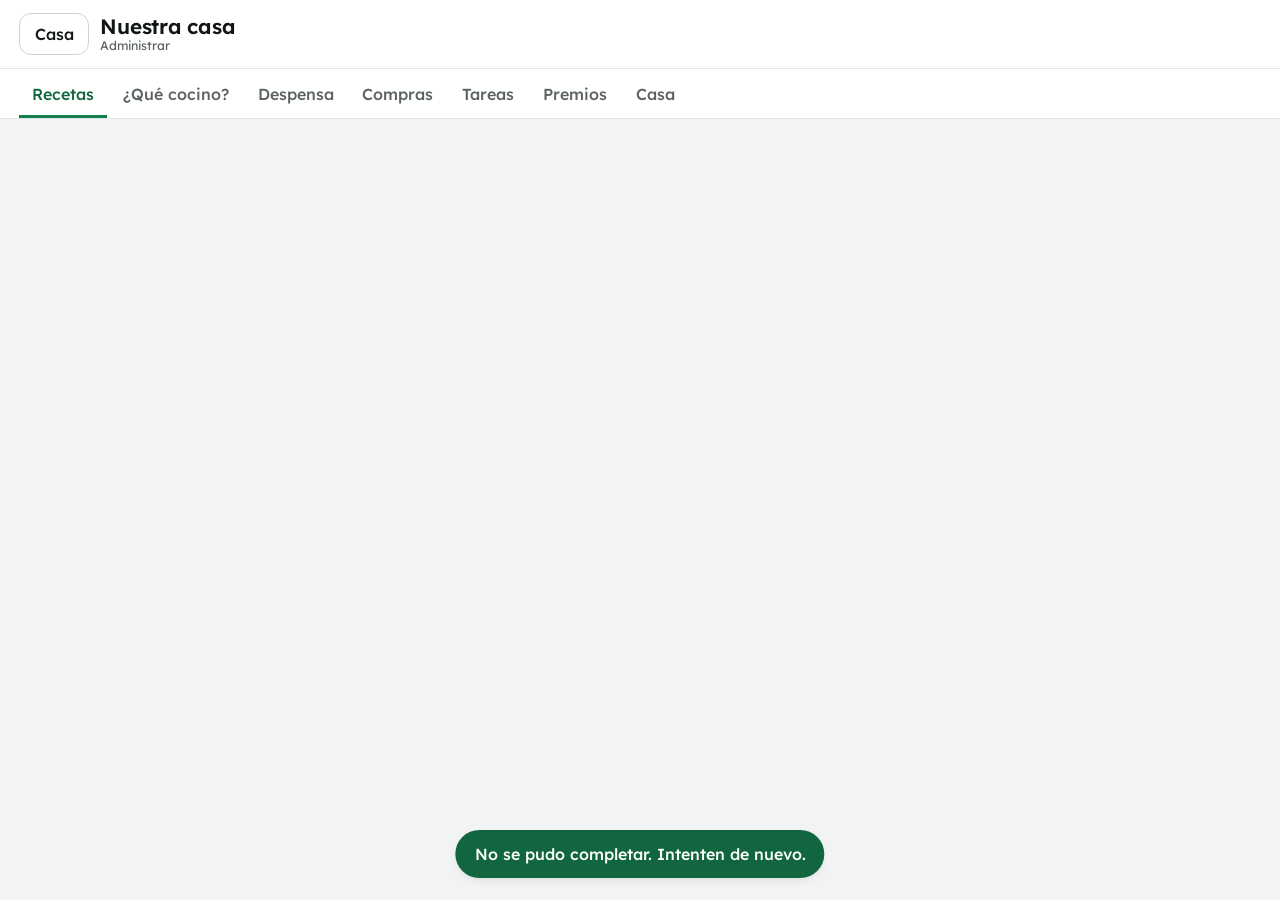
==== commit f1f24384: "Agenda con Google Calendar, premios de los niños y agenda por voz e IA - Agenda sincronizada en los " ====
--- a/static/admin.html
+++ b/static/admin.html
@@ -14,14 +14,6 @@
       <a class="btn" href="/" title="Volver a la pantalla de la casa" id="home-link">Casa</a>
       <h1><span id="house-title">Nuestra casa</span><small>Administrar</small></h1>
     </div>
-    <div class="household" role="group" aria-label="Quiénes comen en casa">
-      <label>Adultos <input id="household" type="number" min="1" max="50" value="2"></label>
-      <label>Niños <input id="household-kids" type="number" min="0" max="20" value="0"></label>
-      <label>Un niño come
-        <select id="kid-portion">
-          <option value="0.25">¼</option><option value="0.5">½</option><option value="0.75">¾</option><option value="1">igual</option>
-        </select></label>
-    </div>
   </header>
 
   <nav class="tabs" role="tablist">
@@ -29,7 +21,9 @@
     <button data-view="cook">¿Qué cocino?</button>
     <button data-view="pantry">Despensa</button>
     <button data-view="shopping">Compras</button>
-    <button data-view="house">Casa y tareas</button>
+    <button data-view="chores">Tareas</button>
+    <button data-view="prizes">Premios</button>
+    <button data-view="house">Casa</button>
   </nav>
 
   <main id="view"></main>
--- a/static/styles.css
+++ b/static/styles.css
@@ -34,6 +34,23 @@
   --sky: #1558b0;
   --sky-soft: #e3eefb;
 
+  /* Tonos suaves con nombre: botones del inicio, grupos del inventario y categorías de la agenda.
+     Fondo (--tint-x) y texto (--tint-x-ink), con contraste ≥ 5.9:1; en modo oscuro se invierten. */
+  --tint-honey: #fff0dc; --tint-honey-ink: #8a4200;
+  --tint-clay: #fde2d3; --tint-clay-ink: #9a3412;
+  --tint-lilac: #efe4f7; --tint-lilac-ink: #6b2f8f;
+  --tint-sky: #e3eefb; --tint-sky-ink: #1558b0;
+  --tint-teal: #dcf1ef; --tint-teal-ink: #0c5c56;
+  --tint-berry: #fce4e2; --tint-berry-ink: #b3261e;
+  --tint-wheat: #f6ead9; --tint-wheat-ink: #7a4510;
+  --tint-indigo: #e6ecfa; --tint-indigo-ink: #3446a0;
+  --tint-stone: #eef0f2; --tint-stone-ink: #374151;
+  --alert: #d93025;          /* contador rojo */
+  --star: #ffd23f;           /* la estrella de los niños (relleno); el borde es --honey-fill */
+  --star-ink: #6b3a00;       /* su carita: igual de día y de noche, siempre sobre amarillo */
+  --star-shine: #ffffff;
+  --star-cheek: #ff7a59;
+
   --display: "Lexend", "Segoe UI", system-ui, sans-serif;
   --sans: "Lexend", "Segoe UI", system-ui, sans-serif;
   --r-sm: 12px;
@@ -52,6 +69,15 @@
     --on-green: #0b130e;
     --terra: #ffb870; --terra-soft: #3a2a17; --honey: #ffb870; --honey-fill: #d98a14; --honey-soft: #3a2a17;
     --berry: #ff9c92; --berry-soft: #3f2220; --sky: #8ab8ff; --sky-soft: #1c2a40;
+    --tint-honey: #3a2a17; --tint-honey-ink: #ffb870;
+    --tint-clay: #3d2419; --tint-clay-ink: #ffa27a;
+    --tint-lilac: #33243f; --tint-lilac-ink: #d8b4fe;
+    --tint-sky: #1b2a3d; --tint-sky-ink: #93c5fd;
+    --tint-teal: #173330; --tint-teal-ink: #7fdcd2;
+    --tint-berry: #3f2220; --tint-berry-ink: #ff9c92;
+    --tint-wheat: #36291b; --tint-wheat-ink: #f0c48f;
+    --tint-indigo: #1e2540; --tint-indigo-ink: #a5b4fc;
+    --tint-stone: #2a2f33; --tint-stone-ink: #d1d5db;
     --float: 0 24px 60px -24px rgba(0, 0, 0, .8), 0 4px 12px -6px rgba(0, 0, 0, .5);
     color-scheme: dark;
   }
@@ -68,9 +94,9 @@
 ::selection { background: color-mix(in srgb, var(--green) 28%, transparent); color: var(--ink); }
 .num { font-variant-numeric: tabular-nums; }
 h1, h2, h3 { font-family: var(--display); font-weight: 600; letter-spacing: -.01em; line-height: 1.2; text-wrap: balance; }
-h1 { font-size: 1.65rem; margin: 0; }
-h2 { font-size: 1.4rem; margin: 0 0 .75rem; }
-h3 { font-size: 1.15rem; margin: 1.2rem 0 .5rem; }
+h1 { font-size: 1.6rem; margin: 0; }
+h2 { font-size: 1.3rem; margin: 0 0 .75rem; }
+h3 { font-size: 1.1rem; margin: 1.2rem 0 .5rem; }
 .muted { color: var(--muted); }
 .small { font-size: .88rem; }
 .i { flex: none; vertical-align: -0.2em; }
@@ -170,10 +196,8 @@
   padding: .8rem 1.2rem; background: var(--paper); border-bottom: 1px solid var(--line);
 }
 .brand { display: flex; align-items: center; gap: .7rem; }
-.brand h1 { font-size: 1.35rem; }
-.brand small { display: block; font-family: var(--sans); font-size: .8rem; color: var(--muted); font-weight: 400; letter-spacing: 0; }
-.household { font-size: .88rem; color: var(--muted); display: flex; align-items: center; gap: .5rem; font-weight: 500; }
-.household input { width: 4rem; }
+.brand h1 { font-size: 1.3rem; }
+.brand small { display: block; font-family: var(--sans); font-size: .78rem; color: var(--muted); font-weight: 400; letter-spacing: 0; }
 
 .tabs {
   display: flex; gap: .2rem; overflow-x: auto; padding: 0 1.2rem;
@@ -214,19 +238,19 @@
   display: flex; align-items: center; justify-content: space-between; gap: 1rem;
   padding: 1.1rem 1.2rem .6rem 1.4rem;
 }
-.m-title { margin: 0; font-size: 1.35rem; }
+.m-title { margin: 0; font-size: 1.3rem; }
 .m-x { border: 0; background: var(--paper-2); width: 40px; height: 40px; padding: 0; border-radius: 50%; color: var(--muted); }
 .m-x:hover { background: var(--green-soft); color: var(--green-ink); }
 .m-body { padding: .2rem 1.4rem 1rem; overflow-y: auto; }
-.m-text { margin: 0; font-size: 1.05rem; color: var(--muted); }
+.m-text { margin: 0; font-size: 1.1rem; color: var(--muted); }
 .m-actions {
   display: flex; justify-content: flex-end; gap: .6rem; flex-wrap: wrap;
   padding: .9rem 1.2rem 1.1rem; border-top: 1px dashed var(--line); background: var(--paper-2);
 }
-.m-actions button { padding: .7rem 1.2rem; font-size: 1.02rem; }
+.m-actions button { padding: .7rem 1.2rem; font-size: 1rem; }
 #modal-body { padding: 1.2rem 1.4rem 1.3rem; overflow-y: auto; }
 .modal-head { display: flex; justify-content: space-between; align-items: start; gap: 1rem; margin-bottom: .4rem; }
-.modal-head h2 { margin: 0; font-size: 1.35rem; }
+.modal-head h2 { margin: 0; font-size: 1.3rem; }
 
 /* avatares de la familia */
 .avatar { display: inline-grid; place-items: center; flex: none; border-radius: 50%; background: var(--av); color: #fff; font-weight: 600; line-height: 1; vertical-align: middle; }
@@ -236,7 +260,7 @@
 .pick label { cursor: pointer; }
 .pick input { position: absolute; opacity: 0; pointer-events: none; }
 .pick span {
-  display: grid; place-items: center; width: 52px; height: 52px; font-size: 1.7rem; border-radius: 14px;
+  display: grid; place-items: center; width: 52px; height: 52px; font-size: 1.6rem; border-radius: var(--r-sm);
   background: var(--paper-2); border: 2px solid var(--line);
 }
 .pick input:checked + span { border-color: var(--green); background: var(--green-soft); }
@@ -263,7 +287,7 @@
 .pin-dots { font-size: 1.6rem; letter-spacing: .5rem; min-height: 2.6rem; color: var(--green); }
 .pin-error { color: var(--berry); min-height: 1.5rem; font-weight: 500; }
 .pin-pad { display: grid; grid-template-columns: repeat(3, 1fr); gap: .7rem; margin-top: .6rem; }
-.pin-pad button { font-size: 1.7rem; font-variant-numeric: tabular-nums; padding: .9rem 0; border-radius: var(--r); }
+.pin-pad button { font-size: 1.6rem; font-variant-numeric: tabular-nums; padding: .9rem 0; border-radius: var(--r); }
 .pin-pad button.ok { background: var(--green); border-color: var(--green); color: var(--on-green); }
 
 @media (max-width: 640px) {
@@ -281,7 +305,7 @@
 
 /* Modo de inventario (Administrar → Despensa) */
 .modes { display: grid; gap: .6rem; grid-template-columns: repeat(auto-fit, minmax(200px, 1fr)); }
-.mode { position: relative; display: grid; gap: .2rem; padding: .8rem 1rem; border-radius: 16px; border: 2px solid var(--line); cursor: pointer; background: var(--paper); }
+.mode { position: relative; display: grid; gap: .2rem; padding: .8rem 1rem; border-radius: var(--r); border: 2px solid var(--line); cursor: pointer; background: var(--paper); }
 .mode input { position: absolute; opacity: 0; pointer-events: none; }
 .mode.on { border-color: var(--green); background: var(--green-mist); }
 .mode:focus-within { outline: 2px solid var(--green); outline-offset: 2px; }
@@ -327,7 +351,7 @@
 .inv-qty { display: flex; align-items: center; justify-content: center; gap: 1rem; }
 .inv-qty > button { width: 64px; height: 64px; padding: 0 !important; flex: none; border-radius: 50%; background: var(--paper-2) !important; border-color: transparent !important; }
 .inv-qty label { display: flex; flex-direction: column; align-items: center; gap: .3rem; min-width: 0; }
-.inv-qty input { width: 7.5rem; max-width: 100%; text-align: center; font-size: 2rem !important; font-weight: 500; font-variant-numeric: tabular-nums; padding: .5rem !important; }
+.inv-qty input { width: 7.5rem; max-width: 100%; text-align: center; font-size: 2.2rem !important; font-weight: 500; font-variant-numeric: tabular-nums; padding: .5rem !important; }
 .inv-qty .qu-txt { font-size: 1.1rem; color: var(--muted); }
 .inv-qty select { width: auto; }
 @media (max-width: 760px) {
@@ -337,5 +361,188 @@
 }
 
 /* Cabecera de Administrar: quiénes comen en casa */
-.household label { display: inline-flex; align-items: center; gap: .35rem; }
-.household select { width: auto; padding: .3rem .5rem; }
+
+/* Porciones por comidas: "3 comidas de 2 adultos y 1 niño" + otras líneas */
+.meal-lines { display: grid; gap: .6rem; }
+.meal-line { display: grid; gap: .45rem; padding: .7rem .8rem; border-radius: var(--r); background: var(--paper-2); }
+.ml-top, .ml-who { display: flex; align-items: center; flex-wrap: wrap; gap: .4rem .5rem; }
+.ml-top .ml-word { font-size: 1.1rem; font-weight: 500; }
+.ml-de { color: var(--muted); margin-right: .1rem; }
+.ml-word { color: var(--ink); margin: 0 .5rem 0 .15rem; }
+.ml-step { display: inline-flex; align-items: center; gap: .3rem; white-space: nowrap; }
+.ml-step button { width: 40px; height: 40px; padding: 0 !important; flex: none; border-radius: 50%; background: var(--paper) !important; border-color: transparent !important; }
+.ml-step strong { min-width: 1.6rem; text-align: center; font-size: 1.3rem; font-weight: 500; font-variant-numeric: tabular-nums; }
+.ml-top .ml-step strong { font-size: 1.6rem; }
+.ml-rm { margin-left: auto; width: 40px; height: 40px; padding: 0 !important; border: 0 !important; background: transparent !important; color: var(--muted) !important; }
+.ml-rm[hidden] { display: none; }
+.add-line {
+  display: flex !important; align-items: center; justify-content: center; gap: .4rem; width: 100%; margin-top: .6rem; min-height: 48px;
+  border: 2px dashed var(--line-strong) !important; background: transparent !important; color: var(--green-ink) !important; border-radius: var(--r) !important;
+}
+.meal-total { margin: .6rem 0 0; color: var(--green-ink); font-weight: 500; }
+.meal-total:empty { display: none; }
+
+/* Ajustes: calendario de Google */
+.g-email { padding: .3rem .6rem; border-radius: var(--r-sm); background: var(--paper-2); overflow-wrap: anywhere; user-select: all; }
+.steps { margin: 0; padding-left: 1.2rem; display: grid; gap: .35rem; }
+
+/* Premio de un niño (tablet y Administrar): íconos a color o una foto */
+.prize-img { width: 82%; height: 82%; object-fit: contain; display: block; }
+.prize-img.is-photo { width: 100%; height: 100%; object-fit: cover; }
+.prize-top { display: flex; gap: 1.2rem; align-items: flex-start; }
+.prize-preview {
+  width: 148px; height: 148px; flex: none; border-radius: var(--r-lg); overflow: hidden; display: grid; place-items: center;
+  background: var(--tint-honey); color: var(--tint-honey-ink); box-shadow: inset 0 0 0 3px var(--honey-fill);
+}
+.prize-search input { flex: 1; min-width: 0; }
+.prize-grid { display: grid; grid-template-columns: repeat(auto-fill, minmax(92px, 1fr)); gap: .5rem; margin-top: .4rem; }
+.prize-grid.small { grid-template-columns: repeat(auto-fill, minmax(72px, 1fr)); }
+.prize-tile {
+  display: flex; flex-direction: column; align-items: center; gap: .3rem; padding: .6rem .3rem; height: 100%;
+  border-radius: var(--r); border: 2px solid var(--line); background: var(--paper); font-weight: 400;
+}
+.prize-tile img { width: 48px; height: 48px; }
+.prize-grid.small .prize-tile img { width: 44px; height: 44px; }
+.prize-tile small { font-size: .78rem; font-weight: 500; line-height: 1.2; text-align: center; color: var(--ink); }
+.prize-tile[aria-pressed="true"] { border-color: var(--honey-fill); background: var(--tint-honey); box-shadow: 0 0 0 2px var(--honey-fill); }
+.prize-results { max-height: 260px; overflow: auto; padding: .2rem; border-radius: var(--r); background: var(--paper-2); }
+.prize-results p { margin: .6rem; }
+@media (max-width: 640px) {
+  .prize-top { flex-direction: column; align-items: center; }
+  .prize-top > .stack { width: 100%; }
+}
+.prize-btn { gap: .4rem; padding: .25rem .7rem .25rem .25rem; border-radius: 999px; font-size: .88rem; }
+.prize-mini { width: 30px; height: 30px; border-radius: 50%; overflow: hidden; display: grid; place-items: center; background: var(--tint-honey); color: var(--tint-honey-ink); }
+
+/* Administrar → Premios */
+.kid-checks { display: flex; flex-wrap: wrap; align-items: center; gap: .5rem .9rem; }
+.kid-check { display: inline-flex; align-items: center; gap: .45rem; padding: .3rem .7rem .3rem .4rem; border-radius: 999px; background: var(--paper-2); cursor: pointer; }
+.kid-check .avatar { color: #fff; }
+.prize-cards { display: grid; gap: 1rem; grid-template-columns: repeat(auto-fill, minmax(420px, 1fr)); margin-top: 1rem; }
+.prize-card { gap: .9rem; }
+.prize-card.ready { box-shadow: inset 0 0 0 3px var(--honey-fill); }
+.pc-who { font-size: 1.1rem; font-weight: 600; }
+.pc-who .avatar { color: #fff; }
+.prize-card .kid-path { --ss: 26px; }
+@media (max-width: 640px) {
+  .prize-cards { grid-template-columns: 1fr; }
+}
+
+/* La estrella de los niños (sticker): borde miel, relleno claro, carita, cachetes y brillo */
+.kstar { display: block; width: 100%; height: auto; overflow: visible; }
+.kstar polygon { stroke-linejoin: round; }
+.kstar .ks-edge { fill: var(--honey-fill); stroke: var(--honey-fill); stroke-width: 10; }
+.kstar .ks-fill { fill: var(--star); stroke: var(--star); stroke-width: 3; }
+.kstar .ks-shine { fill: none; stroke: var(--star-shine); stroke-width: 3.6; stroke-linecap: round; opacity: .85; }
+.kstar .ks-eye { fill: var(--star-ink); }
+.kstar .ks-smile { fill: none; stroke: var(--star-ink); stroke-width: 2.8; stroke-linecap: round; }
+.kstar .ks-cheek { fill: var(--star-cheek); opacity: .45; }
+.kstar.off .ks-slot { fill: color-mix(in srgb, var(--paper) 60%, transparent); stroke: var(--line-strong); stroke-width: 3.5; stroke-dasharray: 5 5; stroke-linecap: round; }
+
+/* Tamaños fijos para la estrella dentro de botones y textos */
+.ks-18, .ks-22, .ks-24, .ks-32 { display: inline-block; flex: none; vertical-align: middle; font-style: normal; }
+.ks-18 { width: 18px; } .ks-22 { width: 22px; } .ks-24 { width: 26px; } .ks-32 { width: 34px; }
+
+/* Un tono por grupo (fondo del ícono y su trazo), con el mismo contraste que los botones del inicio */
+.g-proteinas  { --g-bg: var(--tint-clay); --g-ink: var(--tint-clay-ink); }
+.g-lacteos    { --g-bg: var(--tint-sky); --g-ink: var(--tint-sky-ink); }
+.g-verduras   { --g-bg: var(--green-soft); --g-ink: var(--green-ink); }
+.g-frutas     { --g-bg: var(--tint-berry); --g-ink: var(--tint-berry-ink); }
+.g-granos     { --g-bg: var(--tint-honey); --g-ink: var(--tint-honey-ink); }
+.g-panaderia  { --g-bg: var(--tint-wheat); --g-ink: var(--tint-wheat-ink); }
+.g-despensa   { --g-bg: var(--tint-lilac); --g-ink: var(--tint-lilac-ink); }
+.g-congelados { --g-bg: var(--tint-teal); --g-ink: var(--tint-teal-ink); }
+.g-bebidas    { --g-bg: var(--tint-indigo); --g-ink: var(--tint-indigo-ink); }
+.g-aseo       { --g-bg: var(--tint-stone); --g-ink: var(--tint-stone-ink); }
+.g-otros      { --g-bg: var(--tint-stone); --g-ink: var(--tint-stone-ink); }
+
+/* Administrar → Despensa: se lee primero, se edita con un toque */
+.p-bar { display: flex; gap: .6rem; align-items: center; margin-bottom: 1rem; flex-wrap: wrap; }
+.p-search { flex: 1; min-width: 14rem; display: flex; align-items: center; gap: .5rem; padding: 0 .9rem; border-radius: 999px; background: var(--paper); border: 1.5px solid var(--line-strong); color: var(--muted); }
+.p-search input { border: 0; background: none; padding: .7rem 0; flex: 1; min-width: 0; }
+.p-search input:focus-visible { outline: none; }
+.p-search:focus-within { border-color: var(--green); }
+.p-settings { width: 48px; height: 48px; padding: 0 !important; color: var(--muted); }
+@media (max-width: 640px) { .p-search { flex-basis: 100%; } .p-bar > button:not(.p-settings) { flex: 1; } }
+
+.p-attn { margin-bottom: 1rem; background: var(--tint-honey); border-color: transparent; }
+.p-attn.calm { background: var(--green-mist); }
+.p-attn h2 { display: flex; align-items: center; gap: .5rem; margin: 0 0 .7rem; font-size: 1.1rem; color: var(--tint-honey-ink); }
+.p-attn.calm h2 { color: var(--green-ink); margin-bottom: .2rem; }
+.p-chips { display: flex; flex-wrap: wrap; gap: .5rem; margin-bottom: .5rem; }
+.p-chip { display: inline-flex; align-items: baseline; gap: .45rem; padding: .45rem .9rem; border-radius: 999px; border: 0; background: var(--paper); font-weight: 600; }
+.p-chip small { font-weight: 500; }
+.p-chip.bad small { color: var(--berry); }
+.p-chip.warn small { color: var(--tint-honey-ink); }
+
+.p-groups { columns: 2 340px; column-gap: 1rem; }
+.p-group { break-inside: avoid; margin-bottom: 1rem; padding: .9rem 1.1rem .6rem; }
+.p-group h3 { display: flex; align-items: center; gap: .6rem; margin: 0 0 .4rem; font-size: 1.1rem; }
+.p-group h3 small { margin-left: auto; color: var(--muted); font-weight: 500; font-size: .88rem; }
+.p-gic { width: 36px; height: 36px; border-radius: 50%; display: grid; place-items: center; background: var(--g-bg); color: var(--g-ink); flex: none; }
+.p-line {
+  width: 100%; display: grid; grid-template-columns: auto 1fr auto; align-items: baseline; gap: .5rem; text-align: left;
+  padding: .6rem .4rem; border: 0; border-top: 1px solid var(--line); border-radius: 0; background: none; font-weight: 400;
+}
+.p-line:hover { background: var(--paper-2); border-color: var(--line); }
+.p-name { font-weight: 500; }
+.p-dots { border-bottom: 2px dotted var(--line-strong); transform: translateY(-.3em); }
+.p-qty { font-weight: 600; color: var(--green-ink); font-variant-numeric: tabular-nums; white-space: nowrap; }
+.p-extra { grid-column: 1 / -1; color: var(--muted); margin-top: -.2rem; }
+.p-line.soon .p-extra, .p-line.low .p-qty { color: var(--tint-honey-ink); }
+.p-out { padding: .9rem 1.1rem; }
+.p-out summary { cursor: pointer; font-weight: 600; color: var(--muted); }
+.p-out summary small { font-weight: 500; }
+.p-out .p-qty { color: var(--muted); }
+
+.p-toggle { display: flex; align-items: center; gap: .6rem; font-weight: 500; cursor: pointer; }
+.p-toggle input { width: 1.3rem; height: 1.3rem; }
+.p-sub { margin: -.4rem 0 0 1.9rem; }
+.p-sub[hidden], .p-more [hidden] { display: none !important; }
+.p-more summary { cursor: pointer; color: var(--green-ink); font-weight: 500; margin-bottom: .6rem; }
+.p-more[open] { padding-bottom: .2rem; }
+
+/* El camino de premios: estrellas y, en su sitio, cada premio (tablet y Administrar).
+   --ss es el tamaño de la estrella; cada pantalla lo ajusta. */
+.kid-path { --ss: 40px; display: flex; flex-wrap: wrap; align-items: center; gap: .3rem; }
+.kp-star { width: var(--ss); flex: none; }
+.kp-star.new { animation: kp-stamp .55s calc(.3s + var(--d, 0s)) var(--ease-out) both; }
+.kp-star.next { animation: kp-breathe 1.6s ease-in-out infinite; }
+.kp-prize {
+  position: relative; flex: none; display: flex; flex-direction: column; align-items: center; gap: .1rem;
+  width: calc(var(--ss) * 2); padding: .35rem .2rem .25rem !important; margin: 0 .2rem;
+  border: 0 !important; border-radius: var(--r) !important; background: var(--paper) !important; color: var(--tint-honey-ink);
+  box-shadow: 0 0 0 2px color-mix(in srgb, var(--honey-fill) 45%, transparent), 0 6px 14px -8px color-mix(in srgb, var(--tint-honey-ink) 60%, transparent);
+}
+.kp-art { width: calc(var(--ss) * 1.45); aspect-ratio: 1; display: grid; place-items: center; }
+.kp-art .prize-img { width: 100%; height: 100%; }
+.kp-art .prize-img.is-photo { border-radius: var(--r-sm); }
+.kp-num { display: inline-flex; align-items: center; gap: .15rem; font-size: .88rem; font-weight: 700; color: var(--ink); font-variant-numeric: tabular-nums; }
+.kp-num .ks-18 { width: 16px; }
+.kp-check {
+  position: absolute; top: -8px; right: -8px; width: 26px; height: 26px; border-radius: 50%; display: grid; place-items: center;
+  background: var(--green); color: var(--on-green); box-shadow: 0 0 0 3px var(--paper);
+}
+.kp-prize.done { background: var(--paper-2) !important; box-shadow: none; }
+.kp-prize.done .kp-art { opacity: .5; filter: grayscale(.4); }
+.kp-prize.next { animation: kp-grow 1.8s ease-in-out infinite; box-shadow: 0 0 0 3px color-mix(in srgb, var(--honey-fill) 60%, transparent); }
+.kp-prize.ready { background: var(--paper) !important; box-shadow: 0 0 0 4px var(--honey-fill), 0 12px 26px -12px var(--honey-fill); animation: kp-bounce 1s ease-in-out infinite; }
+@keyframes kp-stamp { 0% { transform: scale(0) rotate(-90deg); } 70% { transform: scale(1.25) rotate(8deg); } }
+@keyframes kp-breathe { 50% { transform: scale(1.08); } }
+@keyframes kp-grow { 0%, 100% { transform: scale(1); } 50% { transform: scale(1.1); } }
+@keyframes kp-bounce { 0%, 100% { transform: scale(1) rotate(0); } 25% { transform: scale(1.16) rotate(-4deg); } 75% { transform: scale(1.16) rotate(4deg); } }
+@media (prefers-reduced-motion: reduce) { .kp-star.new, .kp-star.next, .kp-prize.next, .kp-prize.ready { animation: none; } }
+
+/* La lista de premios de un niño: estrella, dibujo, nombre y estado */
+.prize-rows { list-style: none; margin: 0; padding: 0; }
+.prize-rows li { display: flex; align-items: center; gap: .7rem; padding: .5rem 0; }
+.prize-rows li + li { border-top: 1px solid var(--line); }
+.pr-art { width: 44px; height: 44px; flex: none; border-radius: var(--r-sm); overflow: hidden; display: grid; place-items: center; background: var(--tint-honey); color: var(--tint-honey-ink); }
+.pr-num { display: inline-flex; align-items: center; gap: .2rem; min-width: 3.2rem; font-weight: 700; font-variant-numeric: tabular-nums; }
+.pr-name { flex: 1; min-width: 0; font-weight: 500; overflow-wrap: anywhere; }
+.pr-name small { display: block; color: var(--muted); font-weight: 400; }
+.prize-rows li.ready .pr-name small { color: var(--tint-honey-ink); font-weight: 600; }
+.prize-rows li.done .pr-art { opacity: .55; }
+.quick-stars button { padding: .4rem .8rem; border-radius: 999px; }
+.quick-stars button[aria-pressed="true"] { border-color: var(--green); background: var(--green-mist); color: var(--green-ink); }
+
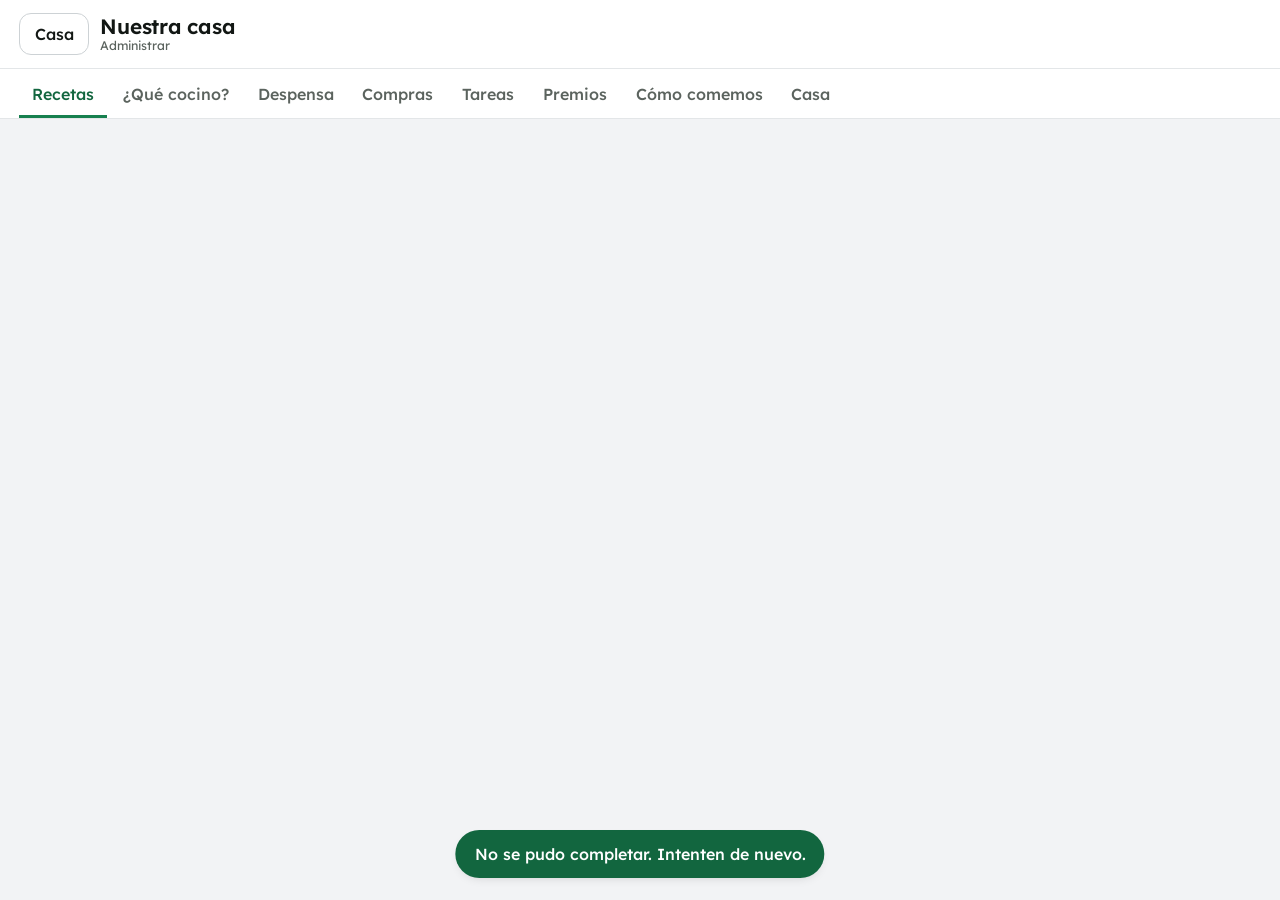
==== commit 2f8e9f80: "Entrar con usuario y contraseña, y «Cómo comemos» para la IA - Usuario y contraseña (MYCHEF_USER / M" ====
--- a/static/admin.html
+++ b/static/admin.html
@@ -23,6 +23,7 @@
     <button data-view="shopping">Compras</button>
     <button data-view="chores">Tareas</button>
     <button data-view="prizes">Premios</button>
+    <button data-view="taste">Cómo comemos</button>
     <button data-view="house">Casa</button>
   </nav>
 
--- a/static/styles.css
+++ b/static/styles.css
@@ -326,6 +326,10 @@
 .when-btn .remind { display: inline-flex; align-items: center; gap: .2rem; color: var(--muted); font-size: .9em; }
 [data-sch][hidden] { display: none !important; }
 
+/* Cuestionario de «Cómo comemos» (Administrar): una pregunta por pantalla, respuestas grandes */
+.quiz-q { margin: 0 0 .6rem; font-size: 1.25rem; font-weight: 600; }
+.quiz-opts label > span { padding: .75rem 1.2rem; font-size: 1.05rem; }
+
 /* Modelos de IA (Administrar → Casa y tareas) */
 .ai-row + .ai-row { border-top: 1px dashed var(--line); padding-top: .8rem; }
 .ok-text { color: var(--green-ink); font-weight: 500; }
@@ -546,3 +550,11 @@
 .quick-stars button { padding: .4rem .8rem; border-radius: 999px; }
 .quick-stars button[aria-pressed="true"] { border-color: var(--green); background: var(--green-mist); color: var(--green-ink); }
 
+
+/* Entrar con usuario y contraseña */
+.login-card { display: grid; gap: .8rem; text-align: left; }
+.login-card .pin-emoji, .login-card h2 { text-align: center; }
+.login-card h2 { margin: 0 0 .4rem; }
+.login-card .pin-error { min-height: 1.3rem; }
+.login-card button { justify-content: center; display: flex; align-items: center; gap: .4rem; }
+.login-card p { margin: 0; text-align: center; }
